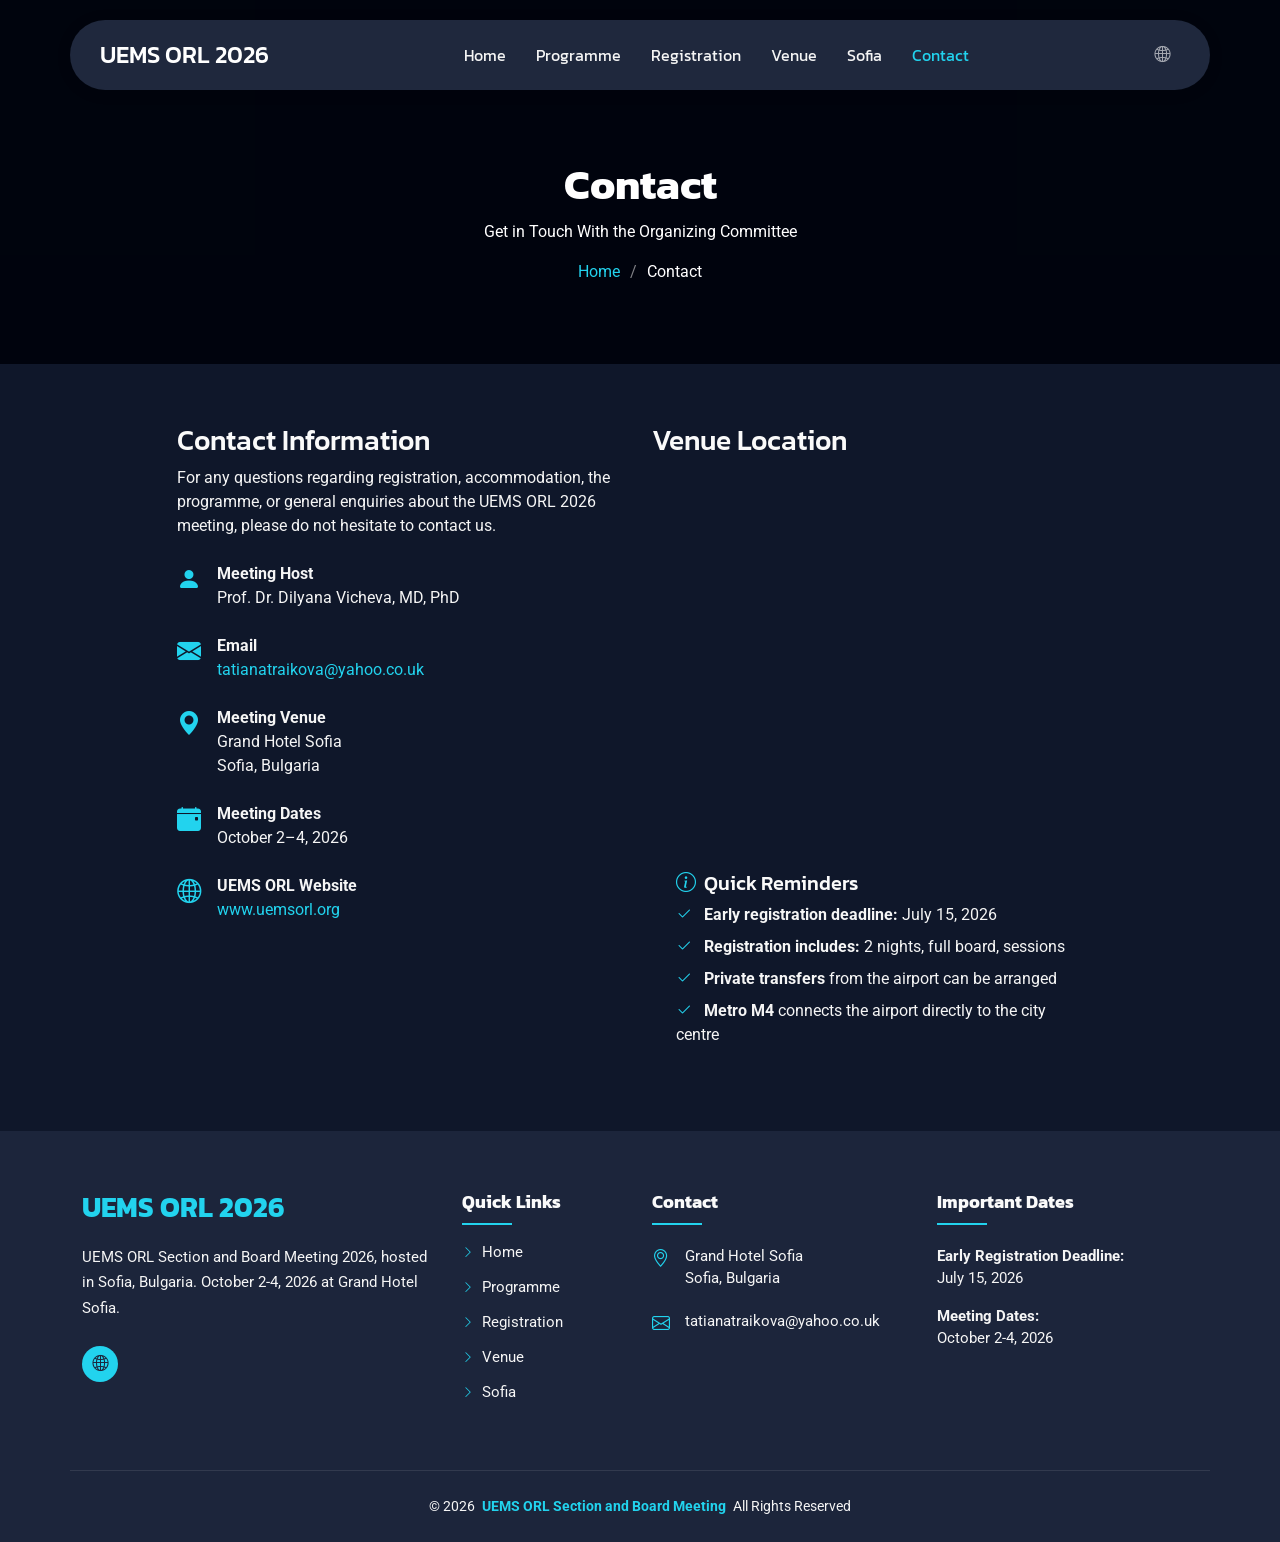
==== contact.html @ 0f090d58 "Initial site implementation" ====
<!DOCTYPE html>
<html lang="en">

<head>
  <meta charset="utf-8">
  <meta content="width=device-width, initial-scale=1.0" name="viewport">
  <title>Contact - UEMS ORL 2026 | Sofia, Bulgaria</title>
  <meta name="description" content="Contact information for the UEMS ORL Section and Board Meeting 2026 in Sofia, Bulgaria.">
  <meta name="keywords" content="UEMS, ORL, contact, Sofia, Bulgaria, 2026">

  <link href="assets/img/favicon.png" rel="icon">
  <link href="assets/img/apple-touch-icon.png" rel="apple-touch-icon">

  <link href="https://fonts.googleapis.com" rel="preconnect">
  <link href="https://fonts.gstatic.com" rel="preconnect" crossorigin>
  <link href="https://fonts.googleapis.com/css2?family=Roboto:ital,wght@0,100;0,300;0,400;0,500;0,700;0,900;1,100;1,300;1,400;1,500;1,700;1,900&family=Kanit:ital,wght@0,100;0,200;0,300;0,400;0,500;0,600;0,700;0,800;0,900;1,100;1,200;1,300;1,400;1,500;1,600;1,700;1,800;1,900&display=swap" rel="stylesheet">

  <link href="assets/vendor/bootstrap/css/bootstrap.min.css" rel="stylesheet">
  <link href="assets/vendor/bootstrap-icons/bootstrap-icons.css" rel="stylesheet">
  <link href="assets/vendor/swiper/swiper-bundle.min.css" rel="stylesheet">
  <link href="assets/vendor/glightbox/css/glightbox.min.css" rel="stylesheet">

  <link href="assets/css/main.css" rel="stylesheet">
</head>

<body class="contact-page">

  <header id="header" class="header d-flex align-items-center fixed-top">
    <div class="header-container container-fluid container-xl position-relative d-flex align-items-center justify-content-between">
      <a href="index.html" class="logo d-flex align-items-center me-auto me-xl-0">
        <h1 class="sitename">UEMS ORL 2026</h1>
      </a>
      <nav id="navmenu" class="navmenu">
        <ul>
          <li><a href="index.html">Home</a></li>
          <li><a href="programme.html">Programme</a></li>
          <li><a href="registration.html">Registration</a></li>
          <li><a href="venue.html">Venue</a></li>
          <li><a href="sofia.html">Sofia</a></li>
          <li><a href="contact.html" class="active">Contact</a></li>
        </ul>
        <i class="mobile-nav-toggle d-xl-none bi bi-list"></i>
      </nav>
      <div class="header-social-links">
        <a href="https://www.uemsorl.org/" target="_blank" class="website"><i class="bi bi-globe2"></i></a>
      </div>
    </div>
  </header>

  <main class="main">

    <!-- Page Title -->
    <div class="page-title dark-background" style="background-image: url(assets/img/events/showcase-8.webp);">
      <div class="container position-relative">
        <h1>Contact</h1>
        <p>Get in Touch With the Organizing Committee</p>
        <nav class="breadcrumbs">
          <ol>
            <li><a href="index.html">Home</a></li>
            <li class="current">Contact</li>
          </ol>
        </nav>
      </div>
    </div>

    <!-- Contact Section -->
    <section class="section">
      <div class="container">

        <div class="row gy-5 justify-content-center">

          <div class="col-lg-5">
            <h3>Contact Information</h3>
            <p>For any questions regarding registration, accommodation, the programme, or general enquiries about the UEMS ORL 2026 meeting, please do not hesitate to contact us.</p>

            <div class="mt-4">
              <div class="d-flex align-items-start mb-4">
                <i class="bi bi-person-fill me-3" style="font-size: 1.5rem; color: var(--accent-color);"></i>
                <div>
                  <strong>Meeting Host</strong><br>
                  Prof. Dr. Dilyana Vicheva, MD, PhD
                </div>
              </div>

              <div class="d-flex align-items-start mb-4">
                <i class="bi bi-envelope-fill me-3" style="font-size: 1.5rem; color: var(--accent-color);"></i>
                <div>
                  <strong>Email</strong><br>
                  <a href="mailto:tatianatraikova@yahoo.co.uk">tatianatraikova@yahoo.co.uk</a>
                </div>
              </div>

              <div class="d-flex align-items-start mb-4">
                <i class="bi bi-geo-alt-fill me-3" style="font-size: 1.5rem; color: var(--accent-color);"></i>
                <div>
                  <strong>Meeting Venue</strong><br>
                  Grand Hotel Sofia<br>
                  Sofia, Bulgaria
                </div>
              </div>

              <div class="d-flex align-items-start mb-4">
                <i class="bi bi-calendar-event-fill me-3" style="font-size: 1.5rem; color: var(--accent-color);"></i>
                <div>
                  <strong>Meeting Dates</strong><br>
                  October 2&ndash;4, 2026
                </div>
              </div>

              <div class="d-flex align-items-start mb-4">
                <i class="bi bi-globe2 me-3" style="font-size: 1.5rem; color: var(--accent-color);"></i>
                <div>
                  <strong>UEMS ORL Website</strong><br>
                  <a href="https://www.uemsorl.org/" target="_blank">www.uemsorl.org</a>
                </div>
              </div>
            </div>
          </div>

          <div class="col-lg-5">
            <h3>Venue Location</h3>
            <div class="venue-map mb-4">
              <iframe src="https://www.google.com/maps/embed?pb=!1m18!1m12!1m3!1d2932.8!2d23.3267!3d42.6954!2m3!1f0!2f0!3f0!3m2!1i1024!2i768!4f13.1!3m3!1m2!1s0x40aa856cb1e4e3b3%3A0x5c0c3fe0b980dbab!2sGrand%20Hotel%20Sofia!5e0!3m2!1sen!2sbg!4v1" width="100%" height="350" style="border:0; border-radius: 12px;" allowfullscreen="" loading="lazy" referrerpolicy="no-referrer-when-downgrade"></iframe>
            </div>

            <div class="p-4 rounded-3 light-background">
              <h5><i class="bi bi-info-circle me-2" style="color: var(--accent-color);"></i>Quick Reminders</h5>
              <ul class="list-unstyled mb-0">
                <li class="mb-2"><i class="bi bi-check2 me-2" style="color: var(--accent-color);"></i> <strong>Early registration deadline:</strong> July 15, 2026</li>
                <li class="mb-2"><i class="bi bi-check2 me-2" style="color: var(--accent-color);"></i> <strong>Registration includes:</strong> 2 nights, full board, sessions</li>
                <li class="mb-2"><i class="bi bi-check2 me-2" style="color: var(--accent-color);"></i> <strong>Private transfers</strong> from the airport can be arranged</li>
                <li><i class="bi bi-check2 me-2" style="color: var(--accent-color);"></i> <strong>Metro M4</strong> connects the airport directly to the city centre</li>
              </ul>
            </div>
          </div>

        </div>

      </div>
    </section>

  </main>

  <footer id="footer" class="footer-13 footer position-relative light-background">
    <div class="footer-top">
      <div class="container">
        <div class="row gy-4">
          <div class="col-lg-4 col-md-6 footer-info">
            <h2>UEMS ORL 2026</h2>
            <p>UEMS ORL Section and Board Meeting 2026, hosted in Sofia, Bulgaria. October 2-4, 2026 at Grand Hotel Sofia.</p>
            <div class="social-links">
              <a href="https://www.uemsorl.org/" target="_blank"><i class="bi bi-globe2"></i></a>
            </div>
          </div>
          <div class="col-lg-2 col-md-6 footer-links">
            <h4>Quick Links</h4>
            <ul>
              <li><i class="bi bi-chevron-right"></i> <a href="index.html">Home</a></li>
              <li><i class="bi bi-chevron-right"></i> <a href="programme.html">Programme</a></li>
              <li><i class="bi bi-chevron-right"></i> <a href="registration.html">Registration</a></li>
              <li><i class="bi bi-chevron-right"></i> <a href="venue.html">Venue</a></li>
              <li><i class="bi bi-chevron-right"></i> <a href="sofia.html">Sofia</a></li>
            </ul>
          </div>
          <div class="col-lg-3 col-md-6 footer-contact">
            <h4>Contact</h4>
            <div class="contact-info">
              <div class="contact-item">
                <i class="bi bi-geo-alt"></i>
                <p>Grand Hotel Sofia<br>Sofia, Bulgaria</p>
              </div>
              <div class="contact-item">
                <i class="bi bi-envelope"></i>
                <p>tatianatraikova@yahoo.co.uk</p>
              </div>
            </div>
          </div>
          <div class="col-lg-3 col-md-6 footer-newsletter">
            <h4>Important Dates</h4>
            <p><strong>Early Registration Deadline:</strong><br>July 15, 2026</p>
            <p><strong>Meeting Dates:</strong><br>October 2-4, 2026</p>
          </div>
        </div>
      </div>
    </div>
    <div class="container copyright text-center">
      <p>&copy; 2026 <strong class="px-1 sitename">UEMS ORL Section and Board Meeting</strong> All Rights Reserved</p>
    </div>
  </footer>

  <a href="#" id="scroll-top" class="scroll-top d-flex align-items-center justify-content-center"><i class="bi bi-arrow-up-short"></i></a>
  <div id="preloader"></div>

  <script src="assets/vendor/bootstrap/js/bootstrap.bundle.min.js"></script>
  <script src="assets/vendor/php-email-form/validate.js"></script>
  <script src="assets/vendor/purecounter/purecounter_vanilla.js"></script>
  <script src="assets/vendor/imagesloaded/imagesloaded.pkgd.min.js"></script>
  <script src="assets/vendor/isotope-layout/isotope.pkgd.min.js"></script>
  <script src="assets/vendor/swiper/swiper-bundle.min.js"></script>
  <script src="assets/vendor/glightbox/js/glightbox.min.js"></script>
  <script src="assets/js/main.js"></script>

</body>

</html>
---- assets/css/main.css ----
/**
* Template Name: Eventia
* Template URL: https://bootstrapmade.com/Eventia-bootstrap-events-template/
* Updated: Jan 10 2026 with Bootstrap v5.3.8
* Author: BootstrapMade.com
* License: https://bootstrapmade.com/license/
*/

@charset "UTF-8";

/*--------------------------------------------------------------
# Font & Color Variables
# Help: https://bootstrapmade.com/color-system/
--------------------------------------------------------------*/
/* Fonts */
:root {
  --default-font: "Roboto",  system-ui, -apple-system, "Segoe UI", Roboto, "Helvetica Neue", Arial, "Noto Sans", "Liberation Sans", sans-serif, "Apple Color Emoji", "Segoe UI Emoji", "Segoe UI Symbol", "Noto Color Emoji";
  --heading-font: "Kanit",  sans-serif;
  --nav-font: "Kanit",  sans-serif;
}

/* Global Colors - The following color variables are used throughout the website. Updating them here will change the color scheme of the entire website */
:root { 
  --background-color: #0f172a; /* Background color for the entire website, including individual sections */
  --default-color: #f5f5f5; /* Default color used for the majority of the text content across the entire website */
  --heading-color: #fafafa; /* Color for headings, subheadings and title throughout the website */
  --accent-color: #22d3ee; /* Accent color that represents your brand on the website. It's used for buttons, links, and other elements that need to stand out */
  --surface-color: #1f283d; /* The surface color is used as a background of boxed elements within sections, such as cards, icon boxes, or other elements that require a visual separation from the global background. */
  --contrast-color: #0f172a; /* Contrast color for text, ensuring readability against backgrounds of accent, heading, or default colors. */
}

/* Nav Menu Colors - The following color variables are used specifically for the navigation menu. They are separate from the global colors to allow for more customization options */
:root {
  --nav-color: #f5f5f5;  /* The default color of the main navmenu links */
  --nav-hover-color: #22d3ee; /* Applied to main navmenu links when they are hovered over or active */
  --nav-mobile-background-color: #1c2c50; /* Used as the background color for mobile navigation menu */
  --nav-dropdown-background-color: #1c2c50; /* Used as the background color for dropdown items that appear when hovering over primary navigation items */
  --nav-dropdown-color: #f5f5f5; /* Used for navigation links of the dropdown items in the navigation menu. */
  --nav-dropdown-hover-color: #22d3ee; /* Similar to --nav-hover-color, this color is applied to dropdown navigation links when they are hovered over. */
}

/* Color Presets - These classes override global colors when applied to any section or element, providing reuse of the sam color scheme. */

.light-background {
  --background-color: #1c253b;
  --surface-color: #28334b;
}

.dark-background {
  --background-color: #00040d;
  --default-color: #ffffff;
  --heading-color: #ffffff;
  --surface-color: #0f172a;
  --contrast-color: #ffffff;
}

/* Smooth scroll */
:root {
  scroll-behavior: smooth;
}

/*--------------------------------------------------------------
# General Styling & Shared Classes
--------------------------------------------------------------*/
body {
  color: var(--default-color);
  background-color: var(--background-color);
  font-family: var(--default-font);
}

a {
  color: var(--accent-color);
  text-decoration: none;
  transition: 0.3s;
}

a:hover {
  color: color-mix(in srgb, var(--accent-color), transparent 25%);
  text-decoration: none;
}

h1,
h2,
h3,
h4,
h5,
h6 {
  color: var(--heading-color);
  font-family: var(--heading-font);
}

/* PHP Email Form Messages
------------------------------*/
.php-email-form .error-message {
  display: none;
  background: #df1529;
  color: #ffffff;
  text-align: left;
  padding: 15px;
  margin-bottom: 24px;
  font-weight: 600;
}

.php-email-form .sent-message {
  display: none;
  color: #ffffff;
  background: #059652;
  text-align: center;
  padding: 15px;
  margin-bottom: 24px;
  font-weight: 600;
}

.php-email-form .loading {
  display: none;
  background: var(--surface-color);
  text-align: center;
  padding: 15px;
  margin-bottom: 24px;
}

.php-email-form .loading:before {
  content: "";
  display: inline-block;
  border-radius: 50%;
  width: 24px;
  height: 24px;
  margin: 0 10px -6px 0;
  border: 3px solid var(--accent-color);
  border-top-color: var(--surface-color);
  animation: php-email-form-loading 1s linear infinite;
}

@keyframes php-email-form-loading {
  0% {
    transform: rotate(0deg);
  }

  100% {
    transform: rotate(360deg);
  }
}

/*--------------------------------------------------------------
# Global Header
--------------------------------------------------------------*/
.header {
  --background-color: rgba(255, 255, 255, 0);
  --default-color: #ffffff;
  --heading-color: #ffffff;
  color: var(--default-color);
  background-color: var(--background-color);
  padding: 20px 0;
  transition: all 0.5s;
  z-index: 997;
}

.header .header-container {
  background: var(--surface-color);
  border-radius: 50px;
  padding: 5px 25px;
  box-shadow: 0px 2px 15px rgba(0, 0, 0, 0.1);
}

.header .logo {
  line-height: 1;
}

.header .logo img {
  max-height: 36px;
  margin-right: 8px;
}

.header .logo h1 {
  font-size: 24px;
  margin: 0;
  padding-left: 5px;
  font-weight: 500;
  color: var(--heading-color);
}

.header .header-social-links {
  padding-right: 15px;
}

.header .header-social-links a {
  color: color-mix(in srgb, var(--default-color), transparent 40%);
  padding-left: 6px;
  display: inline-block;
  transition: 0.3s;
  font-size: 16px;
}

.header .header-social-links a:hover {
  color: var(--accent-color);
}

.header .header-social-links a i {
  line-height: 0px;
}

@media (max-width: 1200px) {
  .header {
    padding-top: 10px;
  }

  .header .header-container {
    margin-left: 10px;
    margin-right: 10px;
    padding: 10px 5px 10px 15px;
  }

  .header .logo {
    order: 1;
  }

  .header .header-social-links {
    order: 2;
  }

  .header .navmenu {
    order: 3;
  }
}

/* Global Header on Scroll
------------------------------*/
.scrolled .header {
  --background-color: rgba(34, 18, 2, 0.9);
}

/*--------------------------------------------------------------
# Navigation Menu
--------------------------------------------------------------*/
/* Navmenu - Desktop */
@media (min-width: 1200px) {
  .navmenu {
    padding: 0;
  }

  .navmenu ul {
    margin: 0;
    padding: 0;
    display: flex;
    list-style: none;
    align-items: center;
  }

  .navmenu li {
    position: relative;
  }

  .navmenu a,
  .navmenu a:focus {
    color: var(--nav-color);
    padding: 18px 15px;
    font-size: 16px;
    font-family: var(--nav-font);
    font-weight: 400;
    display: flex;
    align-items: center;
    justify-content: space-between;
    white-space: nowrap;
    transition: 0.3s;
  }

  .navmenu a i,
  .navmenu a:focus i {
    font-size: 12px;
    line-height: 0;
    margin-left: 5px;
    transition: 0.3s;
  }

  .navmenu li:last-child a {
    padding-right: 0;
  }

  .navmenu li:hover>a,
  .navmenu .active,
  .navmenu .active:focus {
    color: var(--nav-hover-color);
  }

  .navmenu .dropdown ul {
    margin: 0;
    padding: 10px 0;
    background: var(--nav-dropdown-background-color);
    display: block;
    position: absolute;
    visibility: hidden;
    left: 14px;
    top: 130%;
    opacity: 0;
    transition: 0.3s;
    border-radius: 4px;
    z-index: 99;
    box-shadow: 0px 0px 30px rgba(0, 0, 0, 0.1);
  }

  .navmenu .dropdown ul li {
    min-width: 200px;
  }

  .navmenu .dropdown ul a {
    padding: 10px 20px;
    font-size: 15px;
    text-transform: none;
    color: var(--nav-dropdown-color);
  }

  .navmenu .dropdown ul a i {
    font-size: 12px;
  }

  .navmenu .dropdown ul a:hover,
  .navmenu .dropdown ul .active,
  .navmenu .dropdown ul .active:hover,
  .navmenu .dropdown ul li:hover>a {
    color: var(--nav-dropdown-hover-color);
  }

  .navmenu .dropdown:hover>ul {
    opacity: 1;
    top: 100%;
    visibility: visible;
  }

  .navmenu .dropdown .dropdown ul {
    top: 0;
    left: -90%;
    visibility: hidden;
  }

  .navmenu .dropdown .dropdown:hover>ul {
    opacity: 1;
    top: 0;
    left: -100%;
    visibility: visible;
  }
}

/* Navmenu - Mobile */
@media (max-width: 1199px) {
  .mobile-nav-toggle {
    color: var(--nav-color);
    font-size: 28px;
    line-height: 0;
    margin-right: 10px;
    cursor: pointer;
    transition: color 0.3s;
  }

  .navmenu {
    padding: 0;
    z-index: 9997;
  }

  .navmenu ul {
    display: none;
    list-style: none;
    position: absolute;
    inset: 60px 20px 20px 20px;
    padding: 10px 0;
    margin: 0;
    border-radius: 6px;
    background-color: var(--nav-mobile-background-color);
    overflow-y: auto;
    transition: 0.3s;
    z-index: 9998;
    box-shadow: 0px 0px 30px rgba(0, 0, 0, 0.1);
  }

  .navmenu a,
  .navmenu a:focus {
    color: var(--nav-dropdown-color);
    padding: 10px 20px;
    font-family: var(--nav-font);
    font-size: 17px;
    font-weight: 500;
    display: flex;
    align-items: center;
    justify-content: space-between;
    white-space: nowrap;
    transition: 0.3s;
  }

  .navmenu a i,
  .navmenu a:focus i {
    font-size: 12px;
    line-height: 0;
    margin-left: 5px;
    width: 30px;
    height: 30px;
    display: flex;
    align-items: center;
    justify-content: center;
    border-radius: 50%;
    transition: 0.3s;
    background-color: color-mix(in srgb, var(--accent-color), transparent 90%);
  }

  .navmenu a i:hover,
  .navmenu a:focus i:hover {
    background-color: var(--accent-color);
    color: var(--contrast-color);
  }

  .navmenu a:hover,
  .navmenu .active,
  .navmenu .active:focus {
    color: var(--nav-dropdown-hover-color);
  }

  .navmenu .active i,
  .navmenu .active:focus i {
    background-color: var(--accent-color);
    color: var(--contrast-color);
    transform: rotate(180deg);
  }

  .navmenu .dropdown ul {
    position: static;
    display: none;
    z-index: 99;
    padding: 10px 0;
    margin: 10px 20px;
    background-color: var(--nav-dropdown-background-color);
    border: 1px solid color-mix(in srgb, var(--default-color), transparent 90%);
    box-shadow: none;
    transition: all 0.5s ease-in-out;
  }

  .navmenu .dropdown ul ul {
    background-color: rgba(33, 37, 41, 0.1);
  }

  .navmenu .dropdown>.dropdown-active {
    display: block;
    background-color: rgba(33, 37, 41, 0.03);
  }

  .mobile-nav-active {
    overflow: hidden;
  }

  .mobile-nav-active .mobile-nav-toggle {
    color: #fff;
    position: absolute;
    font-size: 32px;
    top: 15px;
    right: 15px;
    margin-right: 0;
    z-index: 9999;
  }

  .mobile-nav-active .navmenu {
    position: fixed;
    overflow: hidden;
    inset: 0;
    background: rgba(33, 37, 41, 0.8);
    transition: 0.3s;
  }

  .mobile-nav-active .navmenu>ul {
    display: block;
  }
}

/*--------------------------------------------------------------
# Global Footer
--------------------------------------------------------------*/
.footer {
  color: var(--default-color);
  background-color: var(--background-color);
  position: relative;
  padding: 60px 0 0 0;
  font-size: 15px;
}

.footer .footer-top {
  padding-bottom: 40px;
}

.footer h2 {
  font-size: 28px;
  margin-bottom: 20px;
  color: var(--accent-color);
  font-weight: 700;
}

.footer h4 {
  font-size: 18px;
  font-weight: 700;
  position: relative;
  margin-bottom: 20px;
  padding-bottom: 12px;
}

.footer h4::after {
  content: "";
  position: absolute;
  bottom: 0;
  left: 0;
  width: 50px;
  height: 2px;
  background-color: var(--accent-color);
}

.footer .footer-info p {
  margin-bottom: 25px;
  line-height: 1.7;
}

.footer .social-links {
  display: flex;
  margin-top: 25px;
}

.footer .social-links a {
  display: flex;
  align-items: center;
  justify-content: center;
  width: 36px;
  height: 36px;
  border-radius: 50%;
  font-size: 16px;
  color: var(--background-color);
  background-color: var(--accent-color);
  margin-right: 10px;
  transition: all 0.3s ease;
}

.footer .social-links a:hover {
  background-color: color-mix(in srgb, var(--accent-color), transparent 20%);
  transform: translateY(-3px);
}

.footer .footer-links ul {
  list-style: none;
  padding: 0;
  margin: 0;
}

.footer .footer-links li {
  padding: 10px 0;
  display: flex;
  align-items: center;
}

.footer .footer-links li:first-child {
  padding-top: 0;
}

.footer .footer-links li i {
  font-size: 12px;
  color: var(--accent-color);
  margin-right: 8px;
  line-height: 0;
}

.footer .footer-links li a {
  color: var(--default-color);
  transition: 0.3s;
  display: inline-block;
  line-height: 1;
}

.footer .footer-links li a:hover {
  color: var(--accent-color);
  transform: translateX(5px);
}

.footer .footer-contact .contact-info {
  margin-top: 15px;
}

.footer .footer-contact .contact-item {
  display: flex;
  align-items: flex-start;
  margin-bottom: 20px;
}

.footer .footer-contact .contact-item i {
  flex-shrink: 0;
  font-size: 18px;
  color: var(--accent-color);
  margin-top: 4px;
  margin-right: 15px;
  line-height: 1;
}

.footer .footer-contact .contact-item p {
  margin: 0;
  line-height: 1.5;
}

.footer .footer-newsletter p {
  margin-bottom: 15px;
}

.footer .footer-newsletter form {
  position: relative;
  margin-bottom: 30px;
}

.footer .footer-newsletter form input[type=email] {
  border: 1px solid color-mix(in srgb, var(--default-color), transparent 80%);
  padding: 10px 15px;
  width: 100%;
  height: 44px;
  border-radius: 4px;
  background-color: var(--surface-color);
  color: var(--default-color);
  font-size: 14px;
}

.footer .footer-newsletter form input[type=email]:focus {
  border-color: var(--accent-color);
  box-shadow: 0 0 0 2px color-mix(in srgb, var(--accent-color), transparent 75%);
  outline: none;
}

.footer .footer-newsletter form input[type=email]::placeholder {
  color: color-mix(in srgb, var(--default-color), transparent 70%);
}

.footer .footer-newsletter form button {
  position: absolute;
  top: 0;
  right: 0;
  background-color: var(--accent-color);
  color: var(--contrast-color);
  border: 0;
  padding: 10px 15px;
  height: 44px;
  border-radius: 0 4px 4px 0;
  transition: 0.3s;
}

.footer .footer-newsletter form button:hover {
  background-color: color-mix(in srgb, var(--accent-color), transparent 20%);
}

.footer .footer-newsletter .opening-hours {
  border-top: 1px solid color-mix(in srgb, var(--default-color), transparent 90%);
  padding-top: 20px;
}

.footer .footer-newsletter .opening-hours h5 {
  font-size: 16px;
  margin-bottom: 10px;
  font-weight: 600;
  display: flex;
  align-items: center;
}

.footer .footer-newsletter .opening-hours h5 i {
  color: var(--accent-color);
  margin-right: 10px;
  font-size: 18px;
}

.footer .footer-newsletter .opening-hours p {
  margin-bottom: 0;
  line-height: 1.7;
}

.footer .copyright {
  padding: 25px 0;
  margin-top: 20px;
  border-top: 1px solid color-mix(in srgb, var(--default-color), transparent 90%);
}

.footer .copyright p {
  margin-bottom: 0;
  font-size: 14px;
}

.footer .copyright .sitename {
  color: var(--accent-color);
}

.footer .credits {
  padding-top: 5px;
  font-size: 13px;
}

.footer .credits a {
  color: var(--accent-color);
}

.footer .credits a:hover {
  color: color-mix(in srgb, var(--accent-color), transparent 25%);
}

@media (max-width: 992px) {

  .footer .footer-info,
  .footer .footer-links,
  .footer .footer-contact,
  .footer .footer-newsletter {
    margin-bottom: 30px;
  }
}

@media (max-width: 768px) {
  .footer h4::after {
    left: 50%;
    transform: translateX(-50%);
  }

  .footer .footer-links li {
    justify-content: center;
  }

  .footer .footer-contact .contact-item {
    justify-content: center;
    text-align: center;
  }

  .footer .footer-contact .contact-item i {
    margin-right: 10px;
  }

  .footer .footer-contact .contact-item p {
    text-align: center;
  }

  .footer .opening-hours h5 {
    justify-content: center;
  }

  .footer .opening-hours p {
    text-align: center;
  }

  .footer .footer-info p {
    text-align: center;
  }

  .footer .social-links {
    justify-content: center;
  }
}

/*--------------------------------------------------------------
# Preloader
--------------------------------------------------------------*/
#preloader {
  position: fixed;
  inset: 0;
  z-index: 999999;
  overflow: hidden;
  background: var(--background-color);
  transition: all 0.6s ease-out;
}

#preloader:before {
  content: "";
  position: fixed;
  top: calc(50% - 30px);
  left: calc(50% - 30px);
  border: 6px solid #ffffff;
  border-color: var(--accent-color) transparent var(--accent-color) transparent;
  border-radius: 50%;
  width: 60px;
  height: 60px;
  animation: animate-preloader 1.5s linear infinite;
}

@keyframes animate-preloader {
  0% {
    transform: rotate(0deg);
  }

  100% {
    transform: rotate(360deg);
  }
}

/*--------------------------------------------------------------
# Scroll Top Button
--------------------------------------------------------------*/
.scroll-top {
  position: fixed;
  visibility: hidden;
  opacity: 0;
  right: 15px;
  bottom: 15px;
  z-index: 99999;
  background-color: var(--accent-color);
  width: 40px;
  height: 40px;
  border-radius: 4px;
  transition: all 0.4s;
}

.scroll-top i {
  font-size: 24px;
  color: var(--contrast-color);
  line-height: 0;
}

.scroll-top:hover {
  background-color: color-mix(in srgb, var(--accent-color), transparent 20%);
  color: var(--contrast-color);
}

.scroll-top.active {
  visibility: visible;
  opacity: 1;
}

/*--------------------------------------------------------------
# Global Page Titles & Breadcrumbs
--------------------------------------------------------------*/
.page-title {
  color: var(--default-color);
  background-color: var(--background-color);
  background-size: cover;
  background-position: center;
  background-repeat: no-repeat;
  padding: 160px 0 80px 0;
  text-align: center;
  position: relative;
}

.page-title:before {
  content: "";
  background-color: color-mix(in srgb, var(--background-color), transparent 30%);
  position: absolute;
  inset: 0;
}

.page-title h1 {
  font-size: 42px;
  font-weight: 700;
  margin-bottom: 10px;
}

.page-title .breadcrumbs ol {
  display: flex;
  flex-wrap: wrap;
  list-style: none;
  justify-content: center;
  padding: 0;
  margin: 0;
  font-size: 16px;
  font-weight: 400;
}

.page-title .breadcrumbs ol li+li {
  padding-left: 10px;
}

.page-title .breadcrumbs ol li+li::before {
  content: "/";
  display: inline-block;
  padding-right: 10px;
  color: color-mix(in srgb, var(--default-color), transparent 50%);
}

/*--------------------------------------------------------------
# Global Sections
--------------------------------------------------------------*/
section,
.section {
  color: var(--default-color);
  background-color: var(--background-color);
  padding: 60px 0;
  scroll-margin-top: 90px;
  overflow: clip;
}

@media (max-width: 1199px) {

  section,
  .section {
    scroll-margin-top: 66px;
  }
}

/*--------------------------------------------------------------
# Global Section Titles
--------------------------------------------------------------*/
.section-title {
  text-align: center;
  padding-bottom: 60px;
  position: relative;
}

.section-title h2 {
  font-size: 3.5rem;
  font-weight: 300;
  line-height: 1.2;
  color: var(--heading-color);
  margin-bottom: 1.5rem;
  letter-spacing: -1px;
}

@media (max-width: 768px) {
  .section-title h2 {
    font-size: 2.5rem;
  }
}

.section-title .subtitle {
  display: inline-block;
  font-size: 0.875rem;
  font-weight: 400;
  color: var(--accent-color);
  text-transform: uppercase;
  letter-spacing: 2px;
  margin-bottom: 1.5rem;
  position: relative;
}

.section-title .subtitle::after {
  content: "";
  position: absolute;
  bottom: -8px;
  left: 50%;
  transform: translateX(-50%);
  width: 40px;
  height: 1px;
  background: var(--accent-color);
}

.section-title p {
  font-size: 1.125rem;
  line-height: 1.8;
  color: color-mix(in srgb, var(--default-color), transparent 25%);
  max-width: 900px;
  margin: 0 auto;
  text-wrap: balance;
}

/*--------------------------------------------------------------
# Hero Section
--------------------------------------------------------------*/
.hero {
  position: relative;
  min-height: 100vh;
  display: flex;
  align-items: center;
  overflow: hidden;
  padding: 0;
}

.hero .video-background {
  position: absolute;
  top: 0;
  left: 0;
  width: 100%;
  height: 100%;
  z-index: 0;
}

.hero .video-background video {
  width: 100%;
  height: 100%;
  object-fit: cover;
}

.hero .video-background .overlay {
  position: absolute;
  top: 0;
  left: 0;
  width: 100%;
  height: 100%;
  background: linear-gradient(90deg, color-mix(in srgb, var(--background-color), transparent 10%) 0%, color-mix(in srgb, var(--background-color), transparent 40%) 50%, color-mix(in srgb, var(--background-color), transparent 25%) 100%);
}

.hero .content-wrapper {
  position: relative;
  z-index: 2;
  width: 100%;
  display: flex;
  align-items: center;
  min-height: 100vh;
  padding-top: 80px;
  padding-bottom: 40px;
}

@media (max-width: 992px) {
  .hero .content-wrapper {
    padding-top: 100px;
    padding-bottom: 40px;
  }
}

@media (max-width: 768px) {
  .hero .content-wrapper {
    padding-top: 80px;
    padding-bottom: 32px;
  }
}

.hero .main-content {
  padding-right: 40px;
}

@media (max-width: 992px) {
  .hero .main-content {
    padding-right: 0;
    margin-bottom: 48px;
    text-align: center;
  }
}

.hero .event-badge {
  display: inline-block;
  background: color-mix(in srgb, var(--accent-color), transparent 85%);
  color: var(--accent-color);
  padding: 8px 20px;
  border-radius: 50px;
  font-size: 0.85rem;
  font-weight: 600;
  text-transform: uppercase;
  letter-spacing: 1.5px;
  margin-bottom: 24px;
  border: 1px solid color-mix(in srgb, var(--accent-color), transparent 70%);
}

.hero .main-title {
  font-size: 3.2rem;
  font-weight: 700;
  line-height: 1.15;
  margin-bottom: 24px;
  letter-spacing: -0.5px;
}

@media (max-width: 1200px) {
  .hero .main-title {
    font-size: 2.8rem;
  }
}

@media (max-width: 768px) {
  .hero .main-title {
    font-size: 2.2rem;
  }
}

.hero .main-description {
  font-size: 1.15rem;
  line-height: 1.7;
  margin-bottom: 32px;
  color: color-mix(in srgb, var(--default-color), transparent 15%);
  max-width: 540px;
}

@media (max-width: 992px) {
  .hero .main-description {
    max-width: 100%;
    margin-left: auto;
    margin-right: auto;
  }
}

@media (max-width: 768px) {
  .hero .main-description {
    font-size: 1.05rem;
  }
}

.hero .info-badges {
  display: flex;
  gap: 24px;
  margin-bottom: 40px;
}

@media (max-width: 992px) {
  .hero .info-badges {
    justify-content: center;
  }
}

@media (max-width: 576px) {
  .hero .info-badges {
    flex-direction: column;
    gap: 16px;
    align-items: center;
  }
}

.hero .info-badge {
  display: flex;
  align-items: center;
  gap: 16px;
  background: color-mix(in srgb, var(--surface-color), transparent 30%);
  padding: 16px 24px;
  border-radius: 12px;
  border: 1px solid color-mix(in srgb, var(--default-color), transparent 90%);
  backdrop-filter: blur(8px);
}

.hero .info-badge .info-text {
  display: flex;
  flex-direction: column;
  text-align: left;
}

.hero .info-badge .info-text .label {
  font-size: 0.75rem;
  text-transform: uppercase;
  letter-spacing: 1px;
  color: color-mix(in srgb, var(--default-color), transparent 40%);
  margin-bottom: 4px;
}

.hero .info-badge .info-text .value {
  font-size: 0.95rem;
  font-weight: 600;
}

.hero .action-area {
  display: flex;
  gap: 16px;
  align-items: center;
}

@media (max-width: 992px) {
  .hero .action-area {
    justify-content: center;
  }
}

@media (max-width: 576px) {
  .hero .action-area {
    flex-direction: column;
    gap: 12px;
  }
}

.hero .btn-register {
  display: inline-flex;
  align-items: center;
  gap: 10px;
  background: var(--accent-color);
  color: var(--contrast-color);
  padding: 16px 32px;
  border-radius: 8px;
  font-weight: 600;
  font-size: 1rem;
  transition: all 0.3s ease;
  text-decoration: none;
}

.hero .btn-register:hover {
  background: color-mix(in srgb, var(--accent-color), black 15%);
  color: var(--contrast-color);
  transform: translateY(-3px);
}

.hero .btn-agenda {
  display: inline-flex;
  align-items: center;
  padding: 16px 28px;
  border: 2px solid color-mix(in srgb, var(--default-color), transparent 60%);
  border-radius: 8px;
  font-weight: 600;
  font-size: 1rem;
  color: var(--default-color);
  transition: all 0.3s ease;
  text-decoration: none;
}

.hero .btn-agenda:hover {
  border-color: var(--accent-color);
  color: var(--accent-color);
  transform: translateY(-3px);
}

.hero .countdown-card {
  background: color-mix(in srgb, var(--surface-color), transparent 15%);
  border: 1px solid color-mix(in srgb, var(--default-color), transparent 85%);
  border-radius: 20px;
  padding: 40px 32px;
  backdrop-filter: blur(20px);
  box-shadow: 0 20px 50px color-mix(in srgb, var(--default-color), transparent 90%);
}

@media (max-width: 768px) {
  .hero .countdown-card {
    padding: 32px 24px;
  }
}

.hero .card-title {
  font-size: 1rem;
  text-transform: uppercase;
  letter-spacing: 2px;
  margin-bottom: 32px;
  text-align: center;
  color: color-mix(in srgb, var(--default-color), transparent 20%);
  font-weight: 600;
}

.hero .countdown {
  display: grid;
  grid-template-columns: repeat(4, 1fr);
  gap: 12px;
  margin-bottom: 32px;
}

.hero .countdown .time-block {
  text-align: center;
  background: color-mix(in srgb, var(--accent-color), transparent 92%);
  border-radius: 12px;
  padding: 20px 8px;
  transition: all 0.3s ease;
}

.hero .countdown .time-block:hover {
  background: color-mix(in srgb, var(--accent-color), transparent 85%);
  transform: scale(1.05);
}

.hero .countdown .time-block h3 {
  font-size: 2.2rem;
  font-weight: 700;
  margin-bottom: 4px;
  color: var(--accent-color);
  line-height: 1;
}

@media (max-width: 768px) {
  .hero .countdown .time-block h3 {
    font-size: 1.8rem;
  }
}

.hero .countdown .time-block span {
  font-size: 0.7rem;
  text-transform: uppercase;
  letter-spacing: 1px;
  color: color-mix(in srgb, var(--default-color), transparent 30%);
  font-weight: 500;
}

.hero .ticket-info {
  background: color-mix(in srgb, var(--default-color), transparent 95%);
  border-radius: 12px;
  padding: 20px;
  margin-bottom: 24px;
}

.hero .ticket-row {
  display: flex;
  justify-content: space-between;
  align-items: center;
  padding: 8px 0;
}

.hero .ticket-row:not(:last-child) {
  border-bottom: 1px solid color-mix(in srgb, var(--default-color), transparent 90%);
}

.hero .ticket-row .ticket-label {
  font-size: 0.9rem;
  color: color-mix(in srgb, var(--default-color), transparent 30%);
}

.hero .ticket-row .ticket-value {
  font-size: 0.9rem;
  font-weight: 600;
}

.hero .ticket-row .ticket-value.highlight {
  color: var(--accent-color);
}

.hero .featured-speakers {
  text-align: center;
}

.hero .featured-speakers .speakers-label {
  display: block;
  font-size: 0.8rem;
  text-transform: uppercase;
  letter-spacing: 1px;
  color: color-mix(in srgb, var(--default-color), transparent 40%);
  margin-bottom: 16px;
}

.hero .speaker-avatars {
  display: flex;
  justify-content: center;
  align-items: center;
}

.hero .speaker-avatars .speaker-avatar {
  width: 48px;
  height: 48px;
  border-radius: 50%;
  object-fit: cover;
  border: 3px solid var(--surface-color);
  margin-left: -12px;
  transition: all 0.3s ease;
}

.hero .speaker-avatars .speaker-avatar:first-child {
  margin-left: 0;
}

.hero .speaker-avatars .speaker-avatar:hover {
  transform: scale(1.15);
  z-index: 5;
}

.hero .speaker-avatars .more-speakers {
  display: flex;
  align-items: center;
  justify-content: center;
  width: 48px;
  height: 48px;
  border-radius: 50%;
  background: var(--accent-color);
  color: var(--contrast-color);
  font-size: 0.85rem;
  font-weight: 600;
  margin-left: -12px;
  border: 3px solid var(--surface-color);
}

/*--------------------------------------------------------------
# Intro Section
--------------------------------------------------------------*/
.intro {
  position: relative;
  background: var(--background-color);
}

.intro .about-wrapper {
  display: grid;
  grid-template-columns: 1fr 1fr;
  gap: 64px;
  align-items: center;
  margin-bottom: 64px;
}

@media (max-width: 992px) {
  .intro .about-wrapper {
    grid-template-columns: 1fr;
    gap: 48px;
  }
}

.intro .image-showcase {
  position: relative;
}

.intro .main-image {
  position: relative;
  border-radius: 24px;
  overflow: hidden;
  box-shadow: 0 24px 64px color-mix(in srgb, var(--default-color), transparent 85%);
}

.intro .main-image img {
  width: 100%;
  height: 480px;
  object-fit: cover;
  display: block;
}

@media (max-width: 768px) {
  .intro .main-image img {
    height: 360px;
  }
}

.intro .main-image::after {
  content: "";
  position: absolute;
  inset: 0;
  background: linear-gradient(180deg, transparent 50%, color-mix(in srgb, var(--accent-color), transparent 70%) 100%);
}

.intro .experience-badge {
  position: absolute;
  bottom: 24px;
  left: 24px;
  background: var(--accent-color);
  color: var(--contrast-color);
  padding: 16px 24px;
  border-radius: 16px;
  text-align: center;
  z-index: 2;
}

.intro .experience-badge .years {
  display: block;
  font-size: 2.25rem;
  font-weight: 800;
  line-height: 1;
  margin-bottom: 4px;
}

.intro .experience-badge .label {
  font-size: 0.75rem;
  font-weight: 600;
  text-transform: uppercase;
  letter-spacing: 0.5px;
  opacity: 0.9;
}

.intro .floating-card {
  position: absolute;
  bottom: -32px;
  right: -24px;
  display: flex;
  align-items: center;
  gap: 16px;
  background: var(--surface-color);
  padding: 20px 24px;
  border-radius: 16px;
  box-shadow: 0 16px 48px color-mix(in srgb, var(--default-color), transparent 85%);
  border: 1px solid color-mix(in srgb, var(--default-color), transparent 92%);
  z-index: 3;
}

@media (max-width: 768px) {
  .intro .floating-card {
    right: 16px;
    bottom: -24px;
    padding: 16px 20px;
  }
}

.intro .floating-card .card-icon {
  width: 56px;
  height: 56px;
  display: flex;
  align-items: center;
  justify-content: center;
  background: color-mix(in srgb, var(--accent-color), transparent 88%);
  border-radius: 12px;
}

.intro .floating-card .card-icon i {
  font-size: 1.5rem;
  color: var(--accent-color);
}

.intro .floating-card .card-content strong {
  display: block;
  font-size: 1rem;
  font-weight: 700;
  color: var(--heading-color);
  margin-bottom: 2px;
}

.intro .floating-card .card-content span {
  font-size: 0.8125rem;
  color: color-mix(in srgb, var(--default-color), transparent 40%);
}

.intro .content-block {
  padding-left: 16px;
}

@media (max-width: 992px) {
  .intro .content-block {
    padding-left: 0;
    padding-top: 32px;
  }
}

.intro .section-tag {
  display: inline-block;
  font-size: 0.875rem;
  font-weight: 700;
  color: var(--accent-color);
  text-transform: uppercase;
  letter-spacing: 1px;
  margin-bottom: 16px;
  position: relative;
  padding-left: 48px;
}

.intro .section-tag::before {
  content: "";
  position: absolute;
  left: 0;
  top: 50%;
  transform: translateY(-50%);
  width: 40px;
  height: 2px;
  background: var(--accent-color);
}

.intro h2 {
  font-size: 2.25rem;
  font-weight: 800;
  line-height: 1.25;
  color: var(--heading-color);
  margin-bottom: 24px;
}

@media (max-width: 768px) {
  .intro h2 {
    font-size: 1.875rem;
  }
}

.intro .intro-text {
  font-size: 1.0625rem;
  line-height: 1.8;
  color: color-mix(in srgb, var(--default-color), transparent 20%);
  margin-bottom: 32px;
}

.intro .feature-list {
  display: flex;
  flex-direction: column;
  gap: 24px;
  margin-bottom: 40px;
}

.intro .feature-item {
  display: flex;
  gap: 20px;
}

.intro .feature-item .feature-icon {
  flex-shrink: 0;
  width: 52px;
  height: 52px;
  display: flex;
  align-items: center;
  justify-content: center;
  background: linear-gradient(135deg, var(--accent-color) 0%, color-mix(in srgb, var(--accent-color), #000000 20%) 100%);
  border-radius: 12px;
}

.intro .feature-item .feature-icon i {
  font-size: 1.375rem;
  color: var(--contrast-color);
}

.intro .feature-item .feature-content h4 {
  font-size: 1.0625rem;
  font-weight: 700;
  color: var(--heading-color);
  margin: 0 0 6px 0;
}

.intro .feature-item .feature-content p {
  font-size: 0.9375rem;
  line-height: 1.6;
  color: color-mix(in srgb, var(--default-color), transparent 30%);
  margin: 0;
}

.intro .action-area {
  display: flex;
  align-items: center;
  gap: 32px;
  flex-wrap: wrap;
}

@media (max-width: 576px) {
  .intro .action-area {
    gap: 24px;
  }
}

.intro .btn-primary-action {
  display: inline-flex;
  align-items: center;
  padding: 16px 32px;
  background: var(--accent-color);
  color: var(--contrast-color);
  font-weight: 600;
  font-size: 0.9375rem;
  border-radius: 50px;
  text-decoration: none;
  transition: all 0.3s ease;
  box-shadow: 0 8px 24px color-mix(in srgb, var(--accent-color), transparent 60%);
}

.intro .btn-primary-action:hover {
  background: color-mix(in srgb, var(--accent-color), #000000 15%);
  transform: translateY(-3px);
  box-shadow: 0 12px 32px color-mix(in srgb, var(--accent-color), transparent 50%);
}

.intro .contact-info {
  display: flex;
  align-items: center;
  gap: 12px;
}

.intro .contact-info i {
  width: 48px;
  height: 48px;
  display: flex;
  align-items: center;
  justify-content: center;
  background: color-mix(in srgb, var(--accent-color), transparent 90%);
  color: var(--accent-color);
  border-radius: 50%;
  font-size: 1.125rem;
}

.intro .contact-info .info-text span {
  display: block;
  font-size: 0.8125rem;
  color: color-mix(in srgb, var(--default-color), transparent 40%);
  margin-bottom: 2px;
}

.intro .contact-info .info-text strong {
  font-size: 1rem;
  font-weight: 700;
  color: var(--heading-color);
}

.intro .stats-banner {
  display: grid;
  grid-template-columns: repeat(4, 1fr);
  gap: 0;
  background: var(--accent-color);
  border-radius: 20px;
  overflow: hidden;
  box-shadow: 0 16px 48px color-mix(in srgb, var(--accent-color), transparent 65%);
}

@media (max-width: 992px) {
  .intro .stats-banner {
    grid-template-columns: repeat(2, 1fr);
  }
}

@media (max-width: 576px) {
  .intro .stats-banner {
    grid-template-columns: 1fr;
  }
}

.intro .stat-item {
  display: flex;
  align-items: center;
  gap: 16px;
  padding: 32px;
  position: relative;
  transition: background 0.3s ease;
}

.intro .stat-item:not(:last-child)::after {
  content: "";
  position: absolute;
  right: 0;
  top: 50%;
  transform: translateY(-50%);
  height: 50%;
  width: 1px;
  background: color-mix(in srgb, var(--contrast-color), transparent 70%);
}

@media (max-width: 992px) {
  .intro .stat-item:not(:last-child)::after {
    display: none;
  }
}

.intro .stat-item:hover {
  background: color-mix(in srgb, var(--accent-color), #000000 10%);
}

@media (max-width: 768px) {
  .intro .stat-item {
    padding: 24px;
  }
}

.intro .stat-item>i {
  width: 56px;
  height: 56px;
  display: flex;
  align-items: center;
  justify-content: center;
  background: color-mix(in srgb, var(--contrast-color), transparent 85%);
  border-radius: 12px;
  font-size: 1.5rem;
  color: var(--contrast-color);
}

.intro .stat-item .stat-content .stat-number,
.intro .stat-item .stat-content .stat-suffix {
  font-size: 2rem;
  font-weight: 800;
  color: var(--contrast-color);
  line-height: 1;
}

.intro .stat-item .stat-content .stat-text {
  display: block;
  font-size: 0.875rem;
  color: color-mix(in srgb, var(--contrast-color), transparent 25%);
  margin-top: 4px;
}

/*--------------------------------------------------------------
# Featured Speakers Section
--------------------------------------------------------------*/
.featured-speakers .speaker-item {
  background: var(--surface-color);
  border-radius: 12px;
  overflow: hidden;
  box-shadow: 0 2px 16px rgba(0, 0, 0, 0.06);
  border: 1px solid color-mix(in srgb, var(--default-color) 6%, transparent);
  transition: all 0.3s ease;
  height: 100%;
}

.featured-speakers .speaker-item:hover {
  box-shadow: 0 8px 28px rgba(0, 0, 0, 0.1);
  transform: translateY(-4px);
  border-color: color-mix(in srgb, var(--accent-color) 25%, transparent);
}

.featured-speakers .speaker-item:hover .speaker-photo img {
  transform: scale(1.08);
}

.featured-speakers .speaker-item:hover .speaker-photo .speaker-overlay {
  opacity: 1;
  visibility: visible;
}

.featured-speakers .speaker-item:hover .profile-btn {
  color: var(--accent-color);
  padding-left: 8px;
}

.featured-speakers .speaker-item:hover .profile-btn i {
  transform: translateX(3px);
}

.featured-speakers .speaker-photo {
  position: relative;
  height: 100%;
  min-height: 280px;
  overflow: hidden;
  background: color-mix(in srgb, var(--default-color) 5%, transparent);
}

.featured-speakers .speaker-photo img {
  width: 100%;
  height: 100%;
  object-fit: cover;
  transition: transform 0.5s ease;
}

.featured-speakers .speaker-photo .speaker-overlay {
  position: absolute;
  inset: 0;
  background: linear-gradient(to top, rgba(0, 0, 0, 0.7) 0%, transparent 60%);
  display: flex;
  align-items: flex-end;
  justify-content: center;
  padding-bottom: 24px;
  opacity: 0;
  visibility: hidden;
  transition: all 0.3s ease;
}

.featured-speakers .speaker-photo .social-links {
  display: flex;
  gap: 12px;
}

.featured-speakers .speaker-photo .social-links a {
  width: 40px;
  height: 40px;
  background: var(--surface-color);
  color: var(--default-color);
  border-radius: 50%;
  display: flex;
  align-items: center;
  justify-content: center;
  font-size: 16px;
  transition: all 0.3s ease;
  box-shadow: 0 4px 10px rgba(0, 0, 0, 0.2);
}

.featured-speakers .speaker-photo .social-links a:hover {
  background: var(--accent-color);
  color: var(--contrast-color);
  transform: translateY(-3px);
}

.featured-speakers .speaker-info {
  padding: 28px 24px;
  display: flex;
  flex-direction: column;
  height: 100%;
}

.featured-speakers .speaker-info .session-type {
  display: inline-block;
  background: linear-gradient(135deg, var(--accent-color), color-mix(in srgb, var(--accent-color) 75%, #7c3aed));
  color: var(--contrast-color);
  font-size: 11px;
  font-weight: 700;
  text-transform: uppercase;
  letter-spacing: 0.8px;
  padding: 6px 16px;
  border-radius: 24px;
  margin-bottom: 16px;
  align-self: flex-start;
  box-shadow: 0 3px 10px color-mix(in srgb, var(--accent-color) 25%, transparent);
}

.featured-speakers .speaker-info h4 {
  font-size: 22px;
  font-weight: 700;
  margin-bottom: 8px;
  color: var(--heading-color);
  line-height: 1.3;
}

.featured-speakers .speaker-info .position {
  font-size: 15px;
  font-weight: 600;
  color: var(--accent-color);
  margin-bottom: 4px;
  display: block;
}

.featured-speakers .speaker-info .organization {
  font-size: 14px;
  color: color-mix(in srgb, var(--default-color) 55%, transparent);
  margin-bottom: 16px;
  display: block;
}

.featured-speakers .speaker-info .talk-title {
  display: flex;
  align-items: flex-start;
  gap: 12px;
  padding: 16px;
  background: linear-gradient(135deg, color-mix(in srgb, var(--accent-color) 10%, transparent), color-mix(in srgb, var(--accent-color) 6%, transparent));
  border-left: 3px solid var(--accent-color);
  border-radius: 8px;
  margin-bottom: 16px;
}

.featured-speakers .speaker-info .talk-title i {
  color: var(--accent-color);
  font-size: 18px;
  flex-shrink: 0;
  margin-top: 1px;
}

.featured-speakers .speaker-info .talk-title span {
  font-size: 14px;
  font-weight: 600;
  color: var(--heading-color);
  line-height: 1.5;
}

.featured-speakers .speaker-info p {
  font-size: 14px;
  line-height: 1.7;
  color: color-mix(in srgb, var(--default-color) 70%, transparent);
  margin-bottom: 16px;
}

.featured-speakers .speaker-info .profile-btn {
  display: inline-flex;
  align-items: center;
  gap: 4px;
  font-size: 14px;
  font-weight: 600;
  color: color-mix(in srgb, var(--default-color) 65%, transparent);
  text-decoration: none;
  transition: all 0.3s ease;
  margin-top: auto;
  padding-left: 0;
}

.featured-speakers .speaker-info .profile-btn i {
  font-size: 20px;
  transition: transform 0.3s ease;
}

.featured-speakers .speaker-info .profile-btn:hover {
  color: var(--accent-color);
}

@media (max-width: 992px) {
  .featured-speakers .speaker-photo {
    min-height: 240px;
  }

  .featured-speakers .speaker-info {
    padding: 24px 20px;
  }

  .featured-speakers .speaker-info h4 {
    font-size: 20px;
  }
}

@media (max-width: 768px) {
  .featured-speakers .speaker-item {
    max-width: 500px;
    margin: 0 auto;
  }

  .featured-speakers .speaker-item .row {
    flex-direction: column;
  }

  .featured-speakers .speaker-photo {
    min-height: 320px;
  }

  .featured-speakers .speaker-photo .speaker-overlay {
    opacity: 1;
    visibility: visible;
  }

  .featured-speakers .speaker-info {
    padding: 24px;
  }
}

@media (max-width: 576px) {
  .featured-speakers .speaker-photo {
    min-height: 280px;
  }

  .featured-speakers .speaker-info {
    padding: 20px;
  }

  .featured-speakers .speaker-info .session-type {
    font-size: 10px;
    padding: 5px 14px;
  }

  .featured-speakers .speaker-info h4 {
    font-size: 19px;
  }

  .featured-speakers .speaker-info .position {
    font-size: 14px;
  }

  .featured-speakers .speaker-info .organization {
    font-size: 13px;
  }

  .featured-speakers .speaker-info .talk-title {
    padding: 14px;
    gap: 10px;
  }

  .featured-speakers .speaker-info .talk-title i {
    font-size: 16px;
  }

  .featured-speakers .speaker-info .talk-title span {
    font-size: 13px;
  }

  .featured-speakers .speaker-info p {
    font-size: 13px;
  }

  .featured-speakers .speaker-info .profile-btn {
    font-size: 13px;
  }
}

/*--------------------------------------------------------------
# Schedule Section
--------------------------------------------------------------*/
.schedule {
  background-color: color-mix(in srgb, var(--accent-color), transparent 97%);
}

.schedule .schedule-header {
  margin-bottom: 60px;
}

.schedule .schedule-header .nav-tabs {
  display: flex;
  justify-content: center;
  gap: 12px;
  margin-bottom: 40px;
  flex-wrap: wrap;
  border-bottom: none;
}

.schedule .schedule-header .nav-tabs .nav-item .nav-link {
  background: var(--surface-color);
  border: 2px solid color-mix(in srgb, var(--default-color), transparent 85%);
  border-radius: 16px;
  padding: 20px 28px;
  cursor: pointer;
  transition: all 0.3s ease;
  text-align: center;
  box-shadow: 0 4px 12px color-mix(in srgb, var(--default-color), transparent 92%);
  color: var(--default-color);
  white-space: nowrap;
}

.schedule .schedule-header .nav-tabs .nav-item .nav-link:hover {
  border-color: var(--accent-color);
  transform: translateY(-2px);
  box-shadow: 0 8px 20px color-mix(in srgb, var(--accent-color), transparent 85%);
}

.schedule .schedule-header .nav-tabs .nav-item .nav-link.active {
  background: var(--accent-color);
  border-color: var(--accent-color);
  color: var(--contrast-color);
}

@media (max-width: 768px) {
  .schedule .schedule-header .nav-tabs .nav-item .nav-link {
    padding: 16px 20px;
  }
}

.schedule .schedule-content .session-timeline {
  max-width: 1200px;
  margin: 0 auto;
  position: relative;
}

.schedule .schedule-content .session-timeline .session-block {
  display: flex;
  margin-bottom: 32px;
  position: relative;
  width: 100%;
}

.schedule .schedule-content .session-timeline .session-block .session-time {
  width: 100px;
  flex-shrink: 0;
  padding-right: 20px;
  text-align: right;
  position: relative;
}

.schedule .schedule-content .session-timeline .session-block .session-time::after {
  content: "";
  position: absolute;
  right: -11px;
  top: 8px;
  width: 20px;
  height: 20px;
  background: var(--accent-color);
  border-radius: 50%;
  border: 3px solid var(--surface-color);
  box-shadow: 0 2px 8px color-mix(in srgb, var(--default-color), transparent 85%);
}

.schedule .schedule-content .session-timeline .session-block .session-time .start {
  display: block;
  font-size: 16px;
  font-weight: 600;
  color: var(--heading-color);
  margin-bottom: 2px;
}

.schedule .schedule-content .session-timeline .session-block .session-time .end {
  display: block;
  font-size: 13px;
  color: color-mix(in srgb, var(--default-color), transparent 40%);
}

.schedule .schedule-content .session-timeline .session-block .session-card {
  flex: 1;
  background: var(--surface-color);
  border-radius: 16px;
  padding: 28px;
  margin-left: 20px;
  box-shadow: 0 4px 20px color-mix(in srgb, var(--default-color), transparent 92%);
  border: 1px solid color-mix(in srgb, var(--default-color), transparent 90%);
  transition: all 0.3s ease;
  display: flex;
  align-items: flex-start;
  gap: 20px;
}

.schedule .schedule-content .session-timeline .session-block .session-card:hover {
  transform: translateY(-4px);
  box-shadow: 0 8px 30px color-mix(in srgb, var(--default-color), transparent 85%);
}

.schedule .schedule-content .session-timeline .session-block .session-card.break-card {
  background: color-mix(in srgb, var(--accent-color), transparent 95%);
  border-color: color-mix(in srgb, var(--accent-color), transparent 80%);
}

.schedule .schedule-content .session-timeline .session-block .session-card.break-card .session-title {
  color: var(--accent-color);
}

.schedule .schedule-content .session-timeline .session-block .session-card .session-info {
  flex: 1;
}

.schedule .schedule-content .session-timeline .session-block .session-card .session-info .session-meta {
  display: flex;
  align-items: center;
  gap: 12px;
  margin-bottom: 12px;
}

.schedule .schedule-content .session-timeline .session-block .session-card .session-info .session-meta .track {
  padding: 4px 12px;
  border-radius: 20px;
  font-size: 12px;
  font-weight: 600;
  text-transform: uppercase;
  letter-spacing: 0.5px;
}

.schedule .schedule-content .session-timeline .session-block .session-card .session-info .session-meta .track.keynote {
  background: color-mix(in srgb, #ff6b6b, transparent 85%);
  color: #ff6b6b;
}

.schedule .schedule-content .session-timeline .session-block .session-card .session-info .session-meta .track.development {
  background: color-mix(in srgb, #4ecdc4, transparent 85%);
  color: #4ecdc4;
}

.schedule .schedule-content .session-timeline .session-block .session-card .session-info .session-meta .track.design {
  background: color-mix(in srgb, #45b7d1, transparent 85%);
  color: #45b7d1;
}

.schedule .schedule-content .session-timeline .session-block .session-card .session-info .session-meta .track.business {
  background: color-mix(in srgb, #f7931e, transparent 85%);
  color: #f7931e;
}

.schedule .schedule-content .session-timeline .session-block .session-card .session-info .session-meta .track.break {
  background: color-mix(in srgb, var(--accent-color), transparent 85%);
  color: var(--accent-color);
}

.schedule .schedule-content .session-timeline .session-block .session-card .session-info .session-meta .room {
  font-size: 13px;
  color: color-mix(in srgb, var(--default-color), transparent 40%);
  font-weight: 500;
}

.schedule .schedule-content .session-timeline .session-block .session-card .session-info .session-title {
  font-size: 20px;
  font-weight: 600;
  color: var(--heading-color);
  margin-bottom: 12px;
  line-height: 1.3;
}

.schedule .schedule-content .session-timeline .session-block .session-card .session-info .session-description {
  font-size: 14px;
  color: var(--default-color);
  line-height: 1.6;
  margin-bottom: 16px;
}

.schedule .schedule-content .session-timeline .session-block .session-card .session-info .speaker-info {
  display: flex;
  align-items: center;
  gap: 12px;
}

.schedule .schedule-content .session-timeline .session-block .session-card .session-info .speaker-info .speaker-avatar {
  width: 40px;
  height: 40px;
  border-radius: 50%;
  object-fit: cover;
}

.schedule .schedule-content .session-timeline .session-block .session-card .session-info .speaker-info .speaker-details .speaker-name {
  font-size: 14px;
  font-weight: 600;
  color: var(--heading-color);
  margin: 0 0 2px 0;
}

.schedule .schedule-content .session-timeline .session-block .session-card .session-info .speaker-info .speaker-details .speaker-role {
  font-size: 12px;
  color: color-mix(in srgb, var(--default-color), transparent 40%);
}

.schedule .schedule-content .session-timeline .session-block .session-card .add-to-schedule {
  background: color-mix(in srgb, var(--accent-color), transparent 90%);
  border: 1px solid color-mix(in srgb, var(--accent-color), transparent 70%);
  border-radius: 12px;
  padding: 12px 16px;
  color: var(--accent-color);
  font-size: 13px;
  font-weight: 500;
  cursor: pointer;
  transition: all 0.3s ease;
  white-space: nowrap;
  align-self: flex-start;
}

.schedule .schedule-content .session-timeline .session-block .session-card .add-to-schedule i {
  margin-right: 6px;
}

.schedule .schedule-content .session-timeline .session-block .session-card .add-to-schedule:hover {
  background: var(--accent-color);
  color: var(--contrast-color);
}

.schedule .schedule-content .session-timeline .session-block.keynote .session-time::after {
  background: #ff6b6b;
}

.schedule .schedule-content .session-timeline .session-block.development .session-time::after {
  background: #4ecdc4;
}

.schedule .schedule-content .session-timeline .session-block.design .session-time::after {
  background: #45b7d1;
}

.schedule .schedule-content .session-timeline .session-block.business .session-time::after {
  background: #f7931e;
}

.schedule .schedule-content .session-timeline .session-block.break .session-time::after {
  background: var(--accent-color);
}

@media (max-width: 768px) {
  .schedule .schedule-content .session-timeline::before {
    left: 80px;
  }

  .schedule .schedule-content .session-timeline .session-block .session-time {
    width: 70px;
  }

  .schedule .schedule-content .session-timeline .session-block .session-time::after {
    right: -9px;
    width: 16px;
    height: 16px;
  }

  .schedule .schedule-content .session-timeline .session-block .session-time .start {
    font-size: 14px;
  }

  .schedule .schedule-content .session-timeline .session-block .session-card {
    padding: 20px;
    margin-left: 16px;
    flex-direction: column;
    gap: 16px;
  }

  .schedule .schedule-content .session-timeline .session-block .session-card .session-title {
    font-size: 18px;
  }

  .schedule .schedule-content .session-timeline .session-block .session-card .add-to-schedule {
    align-self: stretch;
    text-align: center;
  }
}

.schedule .schedule-actions {
  text-align: center;
  margin-top: 60px;
  display: flex;
  justify-content: center;
  gap: 16px;
  flex-wrap: wrap;
}

.schedule .schedule-actions .btn {
  padding: 14px 28px;
  border-radius: 12px;
  font-weight: 500;
  text-decoration: none;
  transition: all 0.3s ease;
  display: inline-flex;
  align-items: center;
  gap: 8px;
}

.schedule .schedule-actions .btn i {
  font-size: 16px;
}

.schedule .schedule-actions .btn.btn-primary {
  background: var(--accent-color);
  color: var(--contrast-color);
  border: 1px solid var(--accent-color);
}

.schedule .schedule-actions .btn.btn-primary:hover {
  background: color-mix(in srgb, var(--accent-color), black 10%);
  transform: translateY(-2px);
  box-shadow: 0 8px 20px color-mix(in srgb, var(--accent-color), transparent 70%);
}

.schedule .schedule-actions .btn.btn-outline {
  background: transparent;
  color: var(--accent-color);
  border: 1px solid var(--accent-color);
}

.schedule .schedule-actions .btn.btn-outline:hover {
  background: var(--accent-color);
  color: var(--contrast-color);
  transform: translateY(-2px);
}

@media (max-width: 576px) {
  .schedule .schedule-actions .btn {
    flex: 1;
    justify-content: center;
  }
}

/*--------------------------------------------------------------
# Tickets 2 Section
--------------------------------------------------------------*/
.tickets-2 {
  padding: 80px 0;
  background: linear-gradient(135deg, color-mix(in srgb, var(--accent-color), transparent 97%) 0%, var(--background-color) 100%);
}

.tickets-2 .ticket-card {
  background: var(--surface-color);
  border-radius: 20px;
  overflow: hidden;
  position: relative;
  transition: all 0.4s ease;
  border: 1px solid color-mix(in srgb, var(--default-color), transparent 90%);
  height: 100%;
}

.tickets-2 .ticket-card:hover {
  transform: translateY(-10px);
  box-shadow: 0 20px 40px color-mix(in srgb, var(--accent-color), transparent 85%);
  border-color: var(--accent-color);
}

.tickets-2 .ticket-card .popular-badge {
  position: absolute;
  top: 15px;
  right: -30px;
  background: var(--accent-color);
  color: var(--contrast-color);
  padding: 8px 40px;
  font-size: 12px;
  font-weight: 600;
  text-transform: uppercase;
  transform: rotate(45deg);
  z-index: 2;
}

.tickets-2 .ticket-card .ticket-header {
  padding: 30px 25px 25px;
  text-align: center;
  background: linear-gradient(145deg, var(--surface-color) 0%, color-mix(in srgb, var(--accent-color), transparent 97%) 100%);
}

.tickets-2 .ticket-card .ticket-header .ticket-icon {
  width: 60px;
  height: 60px;
  background: linear-gradient(135deg, var(--accent-color), color-mix(in srgb, var(--accent-color), transparent 20%));
  border-radius: 50%;
  display: flex;
  align-items: center;
  justify-content: center;
  margin: 0 auto 20px;
}

.tickets-2 .ticket-card .ticket-header .ticket-icon i {
  font-size: 28px;
  color: var(--contrast-color);
}

.tickets-2 .ticket-card .ticket-header .ticket-title {
  font-size: 20px;
  font-weight: 700;
  color: var(--heading-color);
  margin-bottom: 15px;
  font-family: var(--heading-font);
}

.tickets-2 .ticket-card .ticket-header .price-section {
  margin-bottom: 10px;
  display: flex;
  align-items: baseline;
  justify-content: center;
  gap: 5px;
}

.tickets-2 .ticket-card .ticket-header .price-section .currency {
  font-size: 24px;
  font-weight: 600;
  color: var(--accent-color);
}

.tickets-2 .ticket-card .ticket-header .price-section .amount {
  font-size: 42px;
  font-weight: 800;
  color: var(--accent-color);
  font-family: var(--heading-font);
  line-height: 1;
}

.tickets-2 .ticket-card .ticket-header .ticket-subtitle {
  font-size: 14px;
  color: color-mix(in srgb, var(--default-color), transparent 40%);
  margin: 0;
  font-style: italic;
}

.tickets-2 .ticket-card .ticket-body {
  padding: 25px;
}

.tickets-2 .ticket-card .ticket-body .benefits-list {
  list-style: none;
  padding: 0;
  margin: 0 0 25px 0;
}

.tickets-2 .ticket-card .ticket-body .benefits-list li {
  display: flex;
  align-items: center;
  padding: 10px 0;
  border-bottom: 1px solid color-mix(in srgb, var(--default-color), transparent 95%);
  font-size: 14px;
}

.tickets-2 .ticket-card .ticket-body .benefits-list li:last-child {
  border-bottom: none;
}

.tickets-2 .ticket-card .ticket-body .benefits-list li i {
  margin-right: 12px;
  font-size: 16px;
  width: 16px;
  text-align: center;
}

.tickets-2 .ticket-card .ticket-body .benefits-list li i.bi-check2 {
  color: #28a745;
}

.tickets-2 .ticket-card .ticket-body .benefits-list li i.bi-x {
  color: color-mix(in srgb, var(--default-color), transparent 60%);
}

.tickets-2 .ticket-card .ticket-body .ticket-btn {
  display: block;
  width: 100%;
  background: linear-gradient(135deg, var(--accent-color), color-mix(in srgb, var(--accent-color), transparent 20%));
  color: var(--contrast-color);
  text-align: center;
  padding: 14px 0;
  border-radius: 12px;
  text-decoration: none;
  font-weight: 600;
  font-size: 14px;
  text-transform: uppercase;
  letter-spacing: 0.5px;
  transition: all 0.3s ease;
  border: none;
}

.tickets-2 .ticket-card .ticket-body .ticket-btn:hover {
  background: linear-gradient(135deg, color-mix(in srgb, var(--accent-color), transparent 15%), var(--accent-color));
  transform: translateY(-2px);
  box-shadow: 0 5px 15px color-mix(in srgb, var(--accent-color), transparent 70%);
}

.tickets-2 .ticket-card.premium {
  transform: scale(1.05);
  border-color: var(--accent-color);
  box-shadow: 0 10px 30px color-mix(in srgb, var(--accent-color), transparent 90%);
}

.tickets-2 .ticket-card.premium:hover {
  transform: scale(1.05) translateY(-10px);
}

.tickets-2 .ticket-card.premium .ticket-header {
  background: linear-gradient(145deg, var(--accent-color), color-mix(in srgb, var(--accent-color), transparent 20%));
}

.tickets-2 .ticket-card.premium .ticket-header .ticket-title,
.tickets-2 .ticket-card.premium .ticket-header .ticket-subtitle {
  color: var(--contrast-color);
}

.tickets-2 .ticket-card.premium .ticket-header .price-section .currency,
.tickets-2 .ticket-card.premium .ticket-header .price-section .amount {
  color: var(--contrast-color);
}

.tickets-2 .ticket-card.premium .ticket-header .ticket-icon {
  background: var(--contrast-color);
}

.tickets-2 .ticket-card.premium .ticket-header .ticket-icon i {
  color: var(--accent-color);
}

@media (max-width: 992px) {
  .tickets-2 .ticket-card.premium {
    transform: scale(1);
  }

  .tickets-2 .ticket-card.premium:hover {
    transform: translateY(-10px);
  }
}

@media (max-width: 768px) {
  .tickets-2 .ticket-card {
    margin-bottom: 20px;
  }

  .tickets-2 .ticket-card.premium {
    transform: scale(1);
  }
}

/*--------------------------------------------------------------
# Call To Action Section
--------------------------------------------------------------*/
.call-to-action {
  background: linear-gradient(135deg, color-mix(in srgb, var(--accent-color), transparent 95%) 0%, var(--background-color) 100%);
  position: relative;
}

.call-to-action::after {
  content: "";
  position: absolute;
  top: -50%;
  right: -20%;
  width: 600px;
  height: 600px;
  background: radial-gradient(circle, color-mix(in srgb, var(--accent-color), transparent 92%) 0%, transparent 70%);
  border-radius: 50%;
  z-index: 0;
  pointer-events: none;
}

.call-to-action .container {
  position: relative;
  z-index: 1;
}

.call-to-action .content-block .badge-label {
  display: inline-block;
  background: color-mix(in srgb, var(--accent-color), transparent 85%);
  color: var(--accent-color);
  padding: 0.5rem 1rem;
  border-radius: 50px;
  font-size: 0.875rem;
  font-weight: 600;
  text-transform: uppercase;
  letter-spacing: 1px;
  margin-bottom: 1.5rem;
}

.call-to-action .content-block .section-heading {
  font-size: 2.75rem;
  font-weight: 700;
  line-height: 1.2;
  margin-bottom: 1.5rem;
  color: var(--heading-color);
}

@media (max-width: 992px) {
  .call-to-action .content-block .section-heading {
    font-size: 2.25rem;
  }
}

@media (max-width: 576px) {
  .call-to-action .content-block .section-heading {
    font-size: 1.875rem;
  }
}

.call-to-action .content-block .description {
  font-size: 1.125rem;
  line-height: 1.7;
  color: color-mix(in srgb, var(--default-color), transparent 20%);
  margin-bottom: 2rem;
}

.call-to-action .feature-list {
  margin-bottom: 2.5rem;
}

.call-to-action .feature-list .feature-item {
  display: flex;
  align-items: center;
  gap: 0.75rem;
  margin-bottom: 1rem;
}

.call-to-action .feature-list .feature-item i {
  font-size: 1.25rem;
  color: var(--accent-color);
}

.call-to-action .feature-list .feature-item span {
  font-size: 1rem;
  font-weight: 500;
  color: var(--default-color);
}

.call-to-action .action-area {
  display: flex;
  flex-wrap: wrap;
  gap: 1rem;
}

.call-to-action .action-area .btn-main {
  display: inline-flex;
  align-items: center;
  justify-content: center;
  background: var(--accent-color);
  color: var(--contrast-color);
  padding: 1rem 2rem;
  border-radius: 8px;
  font-weight: 600;
  font-size: 1rem;
  text-decoration: none;
  transition: all 0.3s ease;
  box-shadow: 0 4px 15px color-mix(in srgb, var(--accent-color), transparent 60%);
}

.call-to-action .action-area .btn-main:hover {
  background: color-mix(in srgb, var(--accent-color), black 15%);
  transform: translateY(-3px);
  box-shadow: 0 8px 25px color-mix(in srgb, var(--accent-color), transparent 50%);
}

.call-to-action .action-area .btn-secondary {
  display: inline-flex;
  align-items: center;
  justify-content: center;
  background: transparent;
  color: var(--default-color);
  padding: 1rem 2rem;
  border-radius: 8px;
  font-weight: 600;
  font-size: 1rem;
  text-decoration: none;
  border: 2px solid color-mix(in srgb, var(--default-color), transparent 75%);
  transition: all 0.3s ease;
}

.call-to-action .action-area .btn-secondary:hover {
  border-color: var(--accent-color);
  color: var(--accent-color);
  transform: translateY(-3px);
}

@media (max-width: 576px) {
  .call-to-action .action-area {
    flex-direction: column;
  }

  .call-to-action .action-area .btn-main,
  .call-to-action .action-area .btn-secondary {
    width: 100%;
    text-align: center;
  }
}

.call-to-action .stats-grid {
  display: grid;
  grid-template-columns: repeat(2, 1fr);
  gap: 1.5rem;
  margin-bottom: 2rem;
}

@media (max-width: 576px) {
  .call-to-action .stats-grid {
    grid-template-columns: 1fr;
  }
}

.call-to-action .stat-card {
  background: var(--surface-color);
  border-radius: 16px;
  padding: 1.5rem;
  display: flex;
  align-items: center;
  gap: 1rem;
  border: 1px solid color-mix(in srgb, var(--default-color), transparent 90%);
  box-shadow: 0 10px 30px color-mix(in srgb, var(--default-color), transparent 95%);
  transition: all 0.3s ease;
}

.call-to-action .stat-card:hover {
  transform: translateY(-5px);
  box-shadow: 0 20px 40px color-mix(in srgb, var(--default-color), transparent 90%);
}

.call-to-action .stat-card .stat-icon-wrapper {
  width: 56px;
  height: 56px;
  background: linear-gradient(135deg, var(--accent-color), color-mix(in srgb, var(--accent-color), black 20%));
  border-radius: 12px;
  display: flex;
  align-items: center;
  justify-content: center;
  flex-shrink: 0;
}

.call-to-action .stat-card .stat-icon-wrapper i {
  font-size: 1.5rem;
  color: var(--contrast-color);
}

.call-to-action .stat-card .stat-info {
  display: flex;
  flex-direction: column;
}

.call-to-action .stat-card .stat-info .stat-value {
  font-size: 2rem;
  font-weight: 700;
  color: var(--heading-color);
  line-height: 1;
  margin-bottom: 0.25rem;
}

.call-to-action .stat-card .stat-info .stat-title {
  font-size: 0.875rem;
  color: color-mix(in srgb, var(--default-color), transparent 30%);
  font-weight: 500;
}

.call-to-action .trust-badges {
  display: flex;
  flex-wrap: wrap;
  gap: 1.5rem;
  padding-top: 1.5rem;
  border-top: 1px solid color-mix(in srgb, var(--default-color), transparent 90%);
}

.call-to-action .trust-badges .trust-item {
  display: flex;
  align-items: center;
  gap: 0.5rem;
}

.call-to-action .trust-badges .trust-item i {
  font-size: 1rem;
  color: var(--accent-color);
}

.call-to-action .trust-badges .trust-item span {
  font-size: 0.875rem;
  color: color-mix(in srgb, var(--default-color), transparent 30%);
  font-weight: 500;
}

@media (max-width: 576px) {
  .call-to-action .trust-badges {
    justify-content: center;
  }
}

@media (max-width: 992px) {
  .call-to-action .content-block {
    margin-bottom: 3rem;
  }
}

/*--------------------------------------------------------------
# Testimonials Section
--------------------------------------------------------------*/
.testimonials {
  background: linear-gradient(135deg, color-mix(in srgb, var(--accent-color), transparent 97%) 0%, var(--background-color) 100%);
}

.testimonials .testimonials-slider-wrapper {
  position: relative;
  max-width: 1200px;
  margin: 0 auto;
}

.testimonials .testimonials-carousel {
  display: grid;
  grid-template-columns: repeat(3, 1fr);
  gap: 2rem;
  padding: 2rem 0;
}

.testimonials .testimonial-card {
  background: var(--surface-color);
  border-radius: 24px;
  padding: 2.5rem;
  position: relative;
  transition: all 0.4s ease;
  box-shadow: 0 8px 32px color-mix(in srgb, var(--default-color), transparent 92%);
  border: 1px solid color-mix(in srgb, var(--default-color), transparent 94%);
}

.testimonials .testimonial-card:hover {
  transform: translateY(-12px);
  box-shadow: 0 20px 60px color-mix(in srgb, var(--default-color), transparent 85%);
}

.testimonials .testimonial-card.featured {
  background: linear-gradient(135deg, color-mix(in srgb, var(--accent-color), transparent 94%) 0%, var(--surface-color) 100%);
  border: 2px solid color-mix(in srgb, var(--accent-color), transparent 80%);
  transform: scale(1.05);
}

.testimonials .testimonial-card.featured .featured-badge {
  position: absolute;
  top: -12px;
  right: 2rem;
  background: linear-gradient(135deg, var(--accent-color) 0%, color-mix(in srgb, var(--accent-color), #007bff 20%) 100%);
  color: var(--contrast-color);
  padding: 0.5rem 1rem;
  border-radius: 20px;
  font-size: 0.8rem;
  font-weight: 600;
  display: flex;
  align-items: center;
  gap: 0.5rem;
  box-shadow: 0 4px 16px color-mix(in srgb, var(--accent-color), transparent 70%);
}

.testimonials .testimonial-card.featured .featured-badge i {
  font-size: 0.875rem;
}

.testimonials .rating {
  display: flex;
  gap: 0.25rem;
  margin-bottom: 1.5rem;
}

.testimonials .rating i {
  color: #ffc107;
  font-size: 1rem;
  filter: drop-shadow(0 2px 4px color-mix(in srgb, #ffc107, transparent 60%));
}

.testimonials blockquote {
  font-size: 1.125rem;
  line-height: 1.8;
  color: var(--default-color);
  margin: 0 0 2rem 0;
  position: relative;
  font-style: italic;
}

.testimonials blockquote::before {
  content: '"';
  position: absolute;
  top: -1rem;
  left: -0.5rem;
  font-size: 4rem;
  color: color-mix(in srgb, var(--accent-color), transparent 80%);
  font-family: Georgia, serif;
  line-height: 1;
}

.testimonials .user-profile {
  display: flex;
  align-items: center;
  gap: 1rem;
  padding-top: 1.5rem;
  border-top: 1px solid color-mix(in srgb, var(--default-color), transparent 92%);
}

.testimonials .avatar {
  width: 60px;
  height: 60px;
  border-radius: 50%;
  overflow: hidden;
  border: 3px solid var(--accent-color);
  box-shadow: 0 4px 16px color-mix(in srgb, var(--accent-color), transparent 80%);
}

.testimonials .avatar img {
  width: 100%;
  height: 100%;
  object-fit: cover;
}

.testimonials .user-info {
  flex: 1;
}

.testimonials .user-info h4 {
  font-size: 1.125rem;
  font-weight: 600;
  margin: 0 0 0.25rem 0;
  color: var(--heading-color);
}

.testimonials .user-info .title {
  font-size: 0.9rem;
  color: var(--accent-color);
  font-weight: 500;
  display: block;
  margin-bottom: 0.25rem;
}

.testimonials .user-info .company {
  font-size: 0.85rem;
  color: color-mix(in srgb, var(--default-color), transparent 40%);
  font-weight: 500;
}

.testimonials .navigation-controls {
  display: flex;
  align-items: center;
  justify-content: center;
  gap: 2rem;
  margin-top: 3rem;
}

.testimonials .nav-btn {
  width: 50px;
  height: 50px;
  border-radius: 50%;
  border: 2px solid color-mix(in srgb, var(--accent-color), transparent 80%);
  background: var(--surface-color);
  color: var(--accent-color);
  display: flex;
  align-items: center;
  justify-content: center;
  cursor: pointer;
  transition: all 0.3s ease;
  font-size: 1.25rem;
}

.testimonials .nav-btn:hover {
  background: var(--accent-color);
  color: var(--contrast-color);
  transform: scale(1.1);
  box-shadow: 0 8px 24px color-mix(in srgb, var(--accent-color), transparent 70%);
}

.testimonials .dots-indicator {
  display: flex;
  gap: 0.75rem;
}

.testimonials .dots-indicator .dot {
  width: 12px;
  height: 12px;
  border-radius: 50%;
  background: color-mix(in srgb, var(--accent-color), transparent 70%);
  cursor: pointer;
  transition: all 0.3s ease;
}

.testimonials .dots-indicator .dot.active {
  background: var(--accent-color);
  transform: scale(1.2);
}

@media (max-width: 1199.98px) {
  .testimonials .testimonials-carousel {
    grid-template-columns: repeat(2, 1fr);
    gap: 1.5rem;
  }

  .testimonials .testimonial-card {
    padding: 2rem;
  }

  .testimonials .testimonial-card.featured {
    transform: scale(1.02);
  }

  .testimonials blockquote {
    font-size: 1rem;
  }
}

@media (max-width: 767.98px) {
  .testimonials .testimonials-carousel {
    grid-template-columns: 1fr;
    gap: 2rem;
  }

  .testimonials .testimonial-card {
    padding: 1.5rem;
  }

  .testimonials .testimonial-card.featured {
    transform: none;
  }

  .testimonials .testimonial-card:hover {
    transform: translateY(-8px);
  }

  .testimonials blockquote {
    font-size: 0.95rem;
    line-height: 1.7;
  }

  .testimonials blockquote::before {
    font-size: 3rem;
    top: -0.75rem;
  }

  .testimonials .avatar {
    width: 50px;
    height: 50px;
  }

  .testimonials .user-info h4 {
    font-size: 1rem;
  }

  .testimonials .user-info .title {
    font-size: 0.85rem;
  }

  .testimonials .user-info .company {
    font-size: 0.8rem;
  }

  .testimonials .navigation-controls {
    gap: 1.5rem;
    margin-top: 2rem;
  }

  .testimonials .nav-btn {
    width: 45px;
    height: 45px;
    font-size: 1.125rem;
  }
}

/*--------------------------------------------------------------
# Gallery Section
--------------------------------------------------------------*/
.gallery .gallery-grid {
  display: grid;
  grid-template-columns: repeat(4, 1fr);
  gap: 24px;
}

@media (max-width: 1200px) {
  .gallery .gallery-grid {
    grid-template-columns: repeat(3, 1fr);
  }
}

@media (max-width: 768px) {
  .gallery .gallery-grid {
    grid-template-columns: repeat(2, 1fr);
    gap: 16px;
  }
}

@media (max-width: 576px) {
  .gallery .gallery-grid {
    grid-template-columns: 1fr;
  }
}

.gallery .gallery-card {
  position: relative;
}

.gallery .gallery-card.featured {
  grid-row: span 2;
}

@media (max-width: 768px) {
  .gallery .gallery-card.featured {
    grid-row: span 1;
  }
}

.gallery .gallery-card.featured .gallery-figure {
  height: 100%;
}

.gallery .gallery-card.featured .gallery-figure img {
  height: 100%;
  object-fit: cover;
}

.gallery .gallery-figure {
  position: relative;
  margin: 0;
  overflow: hidden;
  border-radius: 16px;
  box-shadow: 0 8px 32px color-mix(in srgb, var(--default-color), transparent 90%);
}

.gallery .gallery-figure img {
  width: 100%;
  height: 240px;
  object-fit: cover;
  transition: transform 0.5s ease, filter 0.5s ease;
}

@media (max-width: 576px) {
  .gallery .gallery-figure img {
    height: 280px;
  }
}

.gallery .gallery-figure:hover img {
  transform: scale(1.08);
  filter: brightness(0.85);
}

.gallery .gallery-figure:hover .gallery-caption {
  opacity: 1;
  transform: translateY(0);
}

.gallery .gallery-caption {
  position: absolute;
  bottom: 0;
  left: 0;
  right: 0;
  padding: 24px;
  display: flex;
  justify-content: space-between;
  align-items: flex-end;
  z-index: 2;
  opacity: 0;
  transform: translateY(16px);
  transition: all 0.4s ease;
}

.gallery .gallery-number {
  font-family: var(--heading-font);
  font-size: 48px;
  font-weight: 700;
  color: var(--contrast-color);
  line-height: 1;
  opacity: 0;
  transform: translateX(-16px);
  transition: all 0.4s ease 0.1s;
  text-shadow: 0 2px 8px color-mix(in srgb, var(--default-color), transparent 50%);
}

@media (max-width: 576px) {
  .gallery .gallery-number {
    font-size: 36px;
  }
}

.gallery .gallery-actions {
  display: flex;
  gap: 8px;
}

.gallery .action-btn {
  width: 48px;
  height: 48px;
  display: flex;
  align-items: center;
  justify-content: center;
  background-color: var(--accent-color);
  color: var(--contrast-color);
  border-radius: 50%;
  font-size: 18px;
  transition: all 0.3s ease;
  box-shadow: 0 4px 16px color-mix(in srgb, var(--accent-color), transparent 60%);
}

.gallery .action-btn:hover {
  background-color: color-mix(in srgb, var(--accent-color), var(--default-color) 15%);
  color: var(--contrast-color);
  transform: translateY(-4px);
  box-shadow: 0 8px 24px color-mix(in srgb, var(--accent-color), transparent 50%);
}

@media (max-width: 576px) {
  .gallery .action-btn {
    width: 40px;
    height: 40px;
    font-size: 16px;
  }
}

.glightbox-clean .gslide-description {
  background: color-mix(in srgb, var(--default-color), transparent 10%);
}

.glightbox-clean .gslide-title {
  color: var(--contrast-color);
  margin: 0;
}

/*--------------------------------------------------------------
# About Section
--------------------------------------------------------------*/
.about .intro-banner {
  background: linear-gradient(135deg, var(--accent-color), color-mix(in srgb, var(--accent-color), black 25%));
  border-radius: 16px;
  padding: 48px 40px;
  margin-bottom: 56px;
  text-align: center;
}

.about .intro-banner .banner-content {
  max-width: 800px;
  margin: 0 auto;
}

.about .intro-banner .banner-content .badge-label {
  display: inline-block;
  background-color: color-mix(in srgb, var(--contrast-color), transparent 80%);
  color: var(--contrast-color);
  padding: 8px 20px;
  border-radius: 50px;
  font-size: 0.85rem;
  font-weight: 600;
  text-transform: uppercase;
  letter-spacing: 1px;
  margin-bottom: 24px;
}

.about .intro-banner .banner-content h3 {
  font-size: 2.25rem;
  font-weight: 700;
  color: var(--contrast-color);
  margin-bottom: 16px;
}

.about .intro-banner .banner-content p {
  color: color-mix(in srgb, var(--contrast-color), transparent 15%);
  font-size: 1.05rem;
  line-height: 1.7;
  margin-bottom: 32px;
}

.about .intro-banner .banner-content .banner-stats {
  display: flex;
  justify-content: center;
  gap: 48px;
  flex-wrap: wrap;
}

.about .intro-banner .banner-content .banner-stats .single-stat {
  text-align: center;
}

.about .intro-banner .banner-content .banner-stats .single-stat .stat-number {
  display: block;
  font-size: 2rem;
  font-weight: 700;
  color: var(--contrast-color);
  font-family: var(--heading-font);
}

.about .intro-banner .banner-content .banner-stats .single-stat .stat-label {
  font-size: 0.9rem;
  color: color-mix(in srgb, var(--contrast-color), transparent 25%);
  text-transform: uppercase;
  letter-spacing: 0.5px;
}

.about .features-row {
  margin-bottom: 64px;
}

.about .features-row .feature-block {
  background-color: var(--surface-color);
  border: 1px solid color-mix(in srgb, var(--default-color), transparent 90%);
  border-radius: 12px;
  padding: 32px 24px;
  text-align: center;
  height: 100%;
  transition: all 0.3s ease;
}

.about .features-row .feature-block:hover {
  border-color: var(--accent-color);
  box-shadow: 0 12px 40px color-mix(in srgb, var(--accent-color), transparent 85%);
  transform: translateY(-8px);
}

.about .features-row .feature-block.featured {
  background-color: color-mix(in srgb, var(--accent-color), transparent 95%);
  border-color: color-mix(in srgb, var(--accent-color), transparent 70%);
}

.about .features-row .feature-block .feature-icon {
  width: 72px;
  height: 72px;
  background-color: color-mix(in srgb, var(--accent-color), transparent 90%);
  border-radius: 50%;
  display: flex;
  align-items: center;
  justify-content: center;
  margin: 0 auto 20px;
}

.about .features-row .feature-block .feature-icon i {
  font-size: 1.75rem;
  color: var(--accent-color);
}

.about .features-row .feature-block h4 {
  font-size: 1.25rem;
  font-weight: 600;
  margin-bottom: 12px;
}

.about .features-row .feature-block p {
  font-size: 0.95rem;
  color: color-mix(in srgb, var(--default-color), transparent 30%);
  line-height: 1.6;
  margin: 0;
}

.about .audience-wrapper {
  background-color: var(--surface-color);
  border-radius: 16px;
  padding: 48px;
  box-shadow: 0 4px 20px color-mix(in srgb, var(--default-color), transparent 92%);
}

.about .audience-wrapper .audience-intro {
  padding-right: 24px;
}

.about .audience-wrapper .audience-intro h3 {
  font-size: 1.875rem;
  font-weight: 700;
  margin-bottom: 16px;
}

.about .audience-wrapper .audience-intro>p {
  color: color-mix(in srgb, var(--default-color), transparent 25%);
  line-height: 1.7;
  margin-bottom: 24px;
}

.about .audience-wrapper .audience-intro blockquote {
  background-color: color-mix(in srgb, var(--accent-color), transparent 95%);
  border-left: 3px solid var(--accent-color);
  padding: 20px 24px;
  border-radius: 0 8px 8px 0;
  margin-bottom: 28px;
}

.about .audience-wrapper .audience-intro blockquote p {
  font-style: italic;
  font-size: 1rem;
  margin-bottom: 8px;
  color: var(--heading-color);
}

.about .audience-wrapper .audience-intro blockquote cite {
  font-style: normal;
  font-weight: 600;
  color: var(--accent-color);
  font-size: 0.875rem;
}

.about .audience-wrapper .audience-intro .action-links {
  display: flex;
  align-items: center;
  gap: 24px;
  flex-wrap: wrap;
}

.about .audience-wrapper .audience-intro .action-links .primary-btn {
  background-color: var(--accent-color);
  color: var(--contrast-color);
  padding: 14px 32px;
  border-radius: 8px;
  font-weight: 600;
  text-decoration: none;
  transition: all 0.3s ease;
}

.about .audience-wrapper .audience-intro .action-links .primary-btn:hover {
  background-color: color-mix(in srgb, var(--accent-color), black 15%);
  transform: translateY(-2px);
}

.about .audience-wrapper .audience-intro .action-links .text-link {
  color: var(--accent-color);
  font-weight: 600;
  text-decoration: none;
  display: inline-flex;
  align-items: center;
  gap: 8px;
  transition: all 0.3s ease;
}

.about .audience-wrapper .audience-intro .action-links .text-link i {
  transition: transform 0.3s ease;
}

.about .audience-wrapper .audience-intro .action-links .text-link:hover {
  color: color-mix(in srgb, var(--accent-color), black 15%);
}

.about .audience-wrapper .audience-intro .action-links .text-link:hover i {
  transform: translateX(4px);
}

.about .audience-wrapper .audience-grid {
  display: grid;
  grid-template-columns: repeat(3, 1fr);
  gap: 16px;
}

.about .audience-wrapper .audience-grid .audience-card {
  background-color: var(--background-color);
  border: 1px solid color-mix(in srgb, var(--default-color), transparent 88%);
  border-radius: 10px;
  padding: 20px 16px;
  text-align: center;
  transition: all 0.3s ease;
}

.about .audience-wrapper .audience-grid .audience-card:hover {
  border-color: var(--accent-color);
  background-color: color-mix(in srgb, var(--accent-color), transparent 96%);
}

.about .audience-wrapper .audience-grid .audience-card:hover i {
  color: var(--accent-color);
  transform: scale(1.15);
}

.about .audience-wrapper .audience-grid .audience-card i {
  font-size: 1.5rem;
  color: color-mix(in srgb, var(--default-color), transparent 40%);
  margin-bottom: 12px;
  display: block;
  transition: all 0.3s ease;
}

.about .audience-wrapper .audience-grid .audience-card h5 {
  font-size: 0.95rem;
  font-weight: 600;
  margin-bottom: 4px;
}

.about .audience-wrapper .audience-grid .audience-card p {
  font-size: 0.8rem;
  color: color-mix(in srgb, var(--default-color), transparent 45%);
  margin: 0;
  line-height: 1.4;
}

@media (max-width: 1200px) {
  .about .audience-wrapper .audience-grid {
    grid-template-columns: repeat(2, 1fr);
  }
}

@media (max-width: 992px) {
  .about .intro-banner {
    padding: 40px 24px;
  }

  .about .intro-banner .banner-content h3 {
    font-size: 1.875rem;
  }

  .about .intro-banner .banner-content .banner-stats {
    gap: 32px;
  }

  .about .intro-banner .banner-content .banner-stats .single-stat .stat-number {
    font-size: 1.75rem;
  }

  .about .audience-wrapper {
    padding: 32px 24px;
  }

  .about .audience-wrapper .audience-intro {
    padding-right: 0;
    margin-bottom: 40px;
    text-align: center;
  }

  .about .audience-wrapper .audience-intro .action-links {
    justify-content: center;
  }

  .about .audience-wrapper .audience-grid {
    grid-template-columns: repeat(3, 1fr);
  }
}

@media (max-width: 768px) {
  .about .intro-banner .banner-content h3 {
    font-size: 1.5rem;
  }

  .about .intro-banner .banner-content p {
    font-size: 0.95rem;
  }

  .about .intro-banner .banner-content .banner-stats {
    gap: 24px;
  }

  .about .intro-banner .banner-content .banner-stats .single-stat .stat-number {
    font-size: 1.5rem;
  }

  .about .intro-banner .banner-content .banner-stats .single-stat .stat-label {
    font-size: 0.8rem;
  }

  .about .features-row {
    margin-bottom: 48px;
  }

  .about .audience-wrapper .audience-intro h3 {
    font-size: 1.5rem;
  }

  .about .audience-wrapper .audience-intro .action-links {
    flex-direction: column;
    gap: 16px;
  }

  .about .audience-wrapper .audience-intro .action-links .primary-btn {
    width: 100%;
    text-align: center;
  }

  .about .audience-wrapper .audience-grid {
    grid-template-columns: repeat(2, 1fr);
    gap: 12px;
  }

  .about .audience-wrapper .audience-grid .audience-card {
    padding: 16px 12px;
  }

  .about .audience-wrapper .audience-grid .audience-card i {
    font-size: 1.25rem;
  }

  .about .audience-wrapper .audience-grid .audience-card h5 {
    font-size: 0.875rem;
  }

  .about .audience-wrapper .audience-grid .audience-card p {
    font-size: 0.75rem;
  }
}

@media (max-width: 576px) {
  .about .intro-banner .banner-content .banner-stats {
    flex-direction: column;
    gap: 16px;
  }

  .about .audience-wrapper {
    padding: 24px 16px;
  }

  .about .audience-wrapper .audience-grid {
    grid-template-columns: 1fr 1fr;
  }
}

/*--------------------------------------------------------------
# Speakers Section
--------------------------------------------------------------*/
.speakers .presenter-card {
  background: var(--surface-color);
  border-radius: 16px;
  overflow: hidden;
  box-shadow: 0 4px 12px rgba(0, 0, 0, 0.08), 0 2px 4px rgba(0, 0, 0, 0.04);
  border: 1px solid color-mix(in srgb, var(--default-color) 8%, transparent);
  transition: all 0.3s cubic-bezier(0.4, 0, 0.2, 1);
  height: 100%;
  display: flex;
  flex-direction: column;
}

.speakers .presenter-card:hover {
  transform: translateY(-6px);
  box-shadow: 0 12px 32px rgba(0, 0, 0, 0.12), 0 4px 8px rgba(0, 0, 0, 0.06);
  border-color: color-mix(in srgb, var(--accent-color) 30%, transparent);
}

.speakers .presenter-card:hover .presenter-image img {
  transform: scale(1.05);
}

.speakers .presenter-card:hover .presenter-image .presenter-socials {
  opacity: 1;
  transform: translateY(0);
}

.speakers .presenter-card:hover .view-profile-link {
  color: var(--accent-color);
}

.speakers .presenter-card:hover .view-profile-link i {
  transform: translateX(4px);
}

.speakers .presenter-image {
  position: relative;
  height: 240px;
  overflow: hidden;
}

.speakers .presenter-image img {
  width: 100%;
  height: 100%;
  object-fit: cover;
  transition: transform 0.4s ease;
}

.speakers .presenter-image .presenter-badge {
  position: absolute;
  top: 16px;
  left: 16px;
  background: linear-gradient(135deg, var(--accent-color), color-mix(in srgb, var(--accent-color) 80%, #6366f1));
  color: var(--contrast-color);
  font-size: 12px;
  font-weight: 600;
  text-transform: uppercase;
  letter-spacing: 0.5px;
  padding: 6px 14px;
  border-radius: 20px;
  box-shadow: 0 4px 14px color-mix(in srgb, var(--accent-color) 30%, transparent);
}

.speakers .presenter-image .presenter-socials {
  position: absolute;
  bottom: 16px;
  right: 16px;
  display: flex;
  gap: 8px;
  opacity: 0;
  transform: translateY(10px);
  transition: all 0.3s ease;
}

.speakers .presenter-image .presenter-socials a {
  width: 36px;
  height: 36px;
  background: var(--surface-color);
  color: var(--default-color);
  border-radius: 50%;
  display: flex;
  align-items: center;
  justify-content: center;
  font-size: 14px;
  transition: all 0.3s ease;
  box-shadow: 0 2px 8px rgba(0, 0, 0, 0.15);
}

.speakers .presenter-image .presenter-socials a:hover {
  background: var(--accent-color);
  color: var(--contrast-color);
  transform: translateY(-2px);
}

.speakers .presenter-content {
  padding: 24px;
  display: flex;
  flex-direction: column;
  flex-grow: 1;
}

.speakers .presenter-content h4 {
  font-size: 20px;
  font-weight: 700;
  margin-bottom: 8px;
  color: var(--heading-color);
}

.speakers .presenter-content .presenter-role {
  display: block;
  font-size: 14px;
  font-weight: 600;
  color: var(--accent-color);
  margin-bottom: 4px;
}

.speakers .presenter-content .presenter-company {
  display: block;
  font-size: 13px;
  color: color-mix(in srgb, var(--default-color) 60%, transparent);
  margin-bottom: 16px;
}

.speakers .presenter-content .presenter-session {
  display: flex;
  align-items: flex-start;
  gap: 10px;
  padding: 14px 16px;
  background: color-mix(in srgb, var(--accent-color) 8%, transparent);
  border-radius: 10px;
  margin-bottom: 16px;
}

.speakers .presenter-content .presenter-session i {
  color: var(--accent-color);
  font-size: 16px;
  flex-shrink: 0;
  margin-top: 2px;
}

.speakers .presenter-content .presenter-session span {
  font-size: 14px;
  font-weight: 600;
  color: var(--heading-color);
  line-height: 1.4;
}

.speakers .presenter-content p {
  font-size: 14px;
  line-height: 1.6;
  color: color-mix(in srgb, var(--default-color) 75%, transparent);
  margin-bottom: 16px;
  flex-grow: 1;
}

.speakers .presenter-content .view-profile-link {
  display: inline-flex;
  align-items: center;
  gap: 6px;
  font-size: 14px;
  font-weight: 600;
  color: color-mix(in srgb, var(--default-color) 70%, transparent);
  text-decoration: none;
  transition: all 0.3s ease;
  margin-top: auto;
}

.speakers .presenter-content .view-profile-link i {
  font-size: 14px;
  transition: transform 0.3s ease;
}

.speakers .presenter-content .view-profile-link:hover {
  color: var(--accent-color);
}

@media (max-width: 992px) {
  .speakers .presenter-image {
    height: 220px;
  }

  .speakers .presenter-content {
    padding: 20px;
  }

  .speakers .presenter-content h4 {
    font-size: 18px;
  }
}

@media (max-width: 768px) {
  .speakers .presenter-card {
    max-width: 400px;
    margin: 0 auto;
  }

  .speakers .presenter-image {
    height: 200px;
  }

  .speakers .presenter-image .presenter-socials {
    opacity: 1;
    transform: translateY(0);
  }
}

@media (max-width: 576px) {
  .speakers .presenter-image {
    height: 180px;
  }

  .speakers .presenter-image .presenter-badge {
    font-size: 11px;
    padding: 5px 12px;
  }

  .speakers .presenter-content {
    padding: 18px;
  }

  .speakers .presenter-content h4 {
    font-size: 17px;
  }

  .speakers .presenter-content .presenter-session {
    padding: 12px 14px;
  }

  .speakers .presenter-content .presenter-session span {
    font-size: 13px;
  }

  .speakers .presenter-content p {
    font-size: 13px;
  }
}

/*--------------------------------------------------------------
# Speaker Details 2 Section
--------------------------------------------------------------*/
.speaker-details-2 .profile-card {
  background: var(--surface-color);
  border-radius: 16px;
  padding: 0;
  box-shadow: 0 8px 24px color-mix(in srgb, var(--default-color), transparent 92%);
  overflow: hidden;
}

.speaker-details-2 .profile-card .profile-header {
  background: linear-gradient(180deg, color-mix(in srgb, var(--accent-color), transparent 90%), var(--surface-color));
  padding: 2.5rem 2rem 2rem;
  text-align: center;
  position: relative;
}

.speaker-details-2 .profile-card .profile-header .profile-image {
  width: 140px;
  height: 140px;
  margin: 0 auto 1.5rem;
  position: relative;
}

.speaker-details-2 .profile-card .profile-header .profile-image img {
  width: 100%;
  height: 100%;
  object-fit: cover;
  border-radius: 50%;
  border: 4px solid var(--surface-color);
  box-shadow: 0 6px 20px color-mix(in srgb, var(--default-color), transparent 85%);
}

.speaker-details-2 .profile-card .profile-header .profile-image .role-indicator {
  position: absolute;
  bottom: 5px;
  right: 5px;
  width: 36px;
  height: 36px;
  background: var(--accent-color);
  border-radius: 50%;
  display: flex;
  align-items: center;
  justify-content: center;
  border: 3px solid var(--surface-color);
}

.speaker-details-2 .profile-card .profile-header .profile-image .role-indicator i {
  color: var(--contrast-color);
  font-size: 0.9rem;
}

.speaker-details-2 .profile-card .profile-header h2 {
  font-size: 1.75rem;
  margin-bottom: 0.5rem;
  color: var(--heading-color);
}

.speaker-details-2 .profile-card .profile-header .role {
  color: var(--accent-color);
  font-size: 1rem;
  font-weight: 600;
  margin-bottom: 1rem;
}

.speaker-details-2 .profile-card .profile-header .organization {
  display: inline-flex;
  align-items: center;
  gap: 0.5rem;
  color: color-mix(in srgb, var(--default-color), transparent 35%);
  font-size: 0.95rem;
}

.speaker-details-2 .profile-card .profile-header .organization i {
  color: var(--accent-color);
  font-size: 1rem;
}

.speaker-details-2 .profile-card .profile-stats {
  display: grid;
  grid-template-columns: repeat(3, 1fr);
  padding: 1.5rem 0;
  border-top: 1px solid color-mix(in srgb, var(--default-color), transparent 92%);
  border-bottom: 1px solid color-mix(in srgb, var(--default-color), transparent 92%);
}

.speaker-details-2 .profile-card .profile-stats .stat-box {
  text-align: center;
}

.speaker-details-2 .profile-card .profile-stats .stat-box .stat-value {
  display: block;
  font-size: 1.75rem;
  font-weight: 700;
  color: var(--heading-color);
  line-height: 1;
  margin-bottom: 0.5rem;
}

.speaker-details-2 .profile-card .profile-stats .stat-box .stat-name {
  font-size: 0.75rem;
  color: color-mix(in srgb, var(--default-color), transparent 50%);
  text-transform: uppercase;
  letter-spacing: 0.8px;
  font-weight: 600;
}

.speaker-details-2 .profile-card .social-links {
  display: flex;
  justify-content: center;
  gap: 1rem;
  padding: 2rem;
}

.speaker-details-2 .profile-card .social-links .social-link {
  width: 44px;
  height: 44px;
  display: flex;
  align-items: center;
  justify-content: center;
  background: var(--accent-color);
  color: var(--contrast-color);
  border-radius: 50%;
  text-decoration: none;
  transition: all 0.3s ease;
  font-size: 1.1rem;
}

.speaker-details-2 .profile-card .social-links .social-link:hover {
  transform: translateY(-4px);
  box-shadow: 0 8px 16px color-mix(in srgb, var(--accent-color), transparent 60%);
}

.speaker-details-2 .expertise-card {
  background: var(--surface-color);
  border-radius: 16px;
  padding: 2rem;
  margin-top: 2rem;
  box-shadow: 0 8px 24px color-mix(in srgb, var(--default-color), transparent 92%);
}

.speaker-details-2 .expertise-card h4 {
  font-size: 1.2rem;
  margin-bottom: 1.25rem;
  color: var(--heading-color);
}

.speaker-details-2 .expertise-card .tag-cloud {
  display: flex;
  flex-wrap: wrap;
  gap: 0.625rem;
}

.speaker-details-2 .expertise-card .tag-cloud .tag {
  background: color-mix(in srgb, var(--accent-color), transparent 90%);
  color: var(--accent-color);
  padding: 0.5rem 1rem;
  border-radius: 24px;
  font-size: 0.875rem;
  font-weight: 600;
  border: 1px solid color-mix(in srgb, var(--accent-color), transparent 80%);
}

.speaker-details-2 .featured-quote {
  background: var(--accent-color);
  color: var(--contrast-color);
  padding: 2.5rem;
  border-radius: 16px;
  margin-bottom: 2.5rem;
  position: relative;
}

.speaker-details-2 .featured-quote .quote-mark {
  font-size: 3.5rem;
  opacity: 0.2;
  position: absolute;
  top: 1rem;
  left: 1.5rem;
}

.speaker-details-2 .featured-quote p {
  font-size: 1.2rem;
  line-height: 1.7;
  font-style: italic;
  margin: 0;
  position: relative;
  z-index: 1;
}

@media (max-width: 768px) {
  .speaker-details-2 .featured-quote p {
    font-size: 1.05rem;
  }
}

.speaker-details-2 .content-section {
  margin-bottom: 2.5rem;
}

.speaker-details-2 .content-section .section-title-bar {
  background: var(--accent-color);
  padding: 1rem 1.5rem;
  border-radius: 8px;
  margin-bottom: 2rem;
}

.speaker-details-2 .content-section .section-title-bar h3 {
  font-size: 1.5rem;
  color: var(--contrast-color);
  margin: 0;
}

.speaker-details-2 .content-section .section-body p {
  font-size: 1.05rem;
  line-height: 1.8;
  margin-bottom: 1.5rem;
  color: color-mix(in srgb, var(--default-color), transparent 15%);
}

.speaker-details-2 .session-card {
  background: var(--surface-color);
  border-radius: 12px;
  padding: 2rem;
  margin-bottom: 1.5rem;
  box-shadow: 0 4px 16px color-mix(in srgb, var(--default-color), transparent 94%);
  border-left: 4px solid transparent;
  transition: all 0.3s ease;
}

.speaker-details-2 .session-card:hover {
  box-shadow: 0 8px 24px color-mix(in srgb, var(--default-color), transparent 88%);
  transform: translateX(4px);
}

.speaker-details-2 .session-card.keynote-session {
  border-left-color: var(--accent-color);
}

.speaker-details-2 .session-card.workshop-session {
  border-left-color: #10b981;
}

.speaker-details-2 .session-card.panel-session {
  border-left-color: #8b5cf6;
}

.speaker-details-2 .session-card .session-header {
  margin-bottom: 1.5rem;
}

.speaker-details-2 .session-card .session-header .session-type-badge {
  display: inline-flex;
  align-items: center;
  gap: 0.5rem;
  padding: 0.4rem 1rem;
  border-radius: 20px;
  font-size: 0.8rem;
  font-weight: 700;
  text-transform: uppercase;
  margin-bottom: 1rem;
}

.speaker-details-2 .session-card .session-header .session-type-badge.keynote {
  background: var(--accent-color);
  color: var(--contrast-color);
}

.speaker-details-2 .session-card .session-header .session-type-badge.workshop {
  background: #10b981;
  color: white;
}

.speaker-details-2 .session-card .session-header .session-type-badge.panel {
  background: #8b5cf6;
  color: white;
}

.speaker-details-2 .session-card .session-header .session-type-badge i {
  font-size: 0.9rem;
}

.speaker-details-2 .session-card .session-header h4 {
  font-size: 1.4rem;
  color: var(--heading-color);
  margin: 0;
}

.speaker-details-2 .session-card .session-details {
  margin-bottom: 1.25rem;
}

.speaker-details-2 .session-card .session-details .detail-row {
  display: grid;
  grid-template-columns: 1fr 1fr;
  gap: 1rem;
  margin-bottom: 0.75rem;
}

@media (max-width: 576px) {
  .speaker-details-2 .session-card .session-details .detail-row {
    grid-template-columns: 1fr;
  }
}

.speaker-details-2 .session-card .session-details .detail-row:last-child {
  margin-bottom: 0;
}

.speaker-details-2 .session-card .session-details .detail-row .detail-col {
  display: flex;
  align-items: center;
  gap: 0.625rem;
  color: color-mix(in srgb, var(--default-color), transparent 35%);
  font-size: 0.95rem;
}

.speaker-details-2 .session-card .session-details .detail-row .detail-col i {
  color: var(--accent-color);
  font-size: 1rem;
}

.speaker-details-2 .session-card .session-description {
  font-size: 1rem;
  line-height: 1.7;
  color: color-mix(in srgb, var(--default-color), transparent 25%);
  margin: 0;
}

.speaker-details-2 .action-section {
  display: flex;
  gap: 1rem;
  flex-wrap: wrap;
  padding-top: 2rem;
  border-top: 2px solid color-mix(in srgb, var(--default-color), transparent 92%);
}

@media (max-width: 768px) {
  .speaker-details-2 .action-section {
    flex-direction: column;
  }
}

.speaker-details-2 .action-section .action-btn {
  display: inline-flex;
  align-items: center;
  gap: 0.625rem;
  padding: 1rem 2rem;
  border-radius: 8px;
  text-decoration: none;
  font-weight: 600;
  font-size: 1rem;
  transition: all 0.3s ease;
}

.speaker-details-2 .action-section .action-btn.primary-action {
  background: var(--accent-color);
  color: var(--contrast-color);
}

.speaker-details-2 .action-section .action-btn.primary-action:hover {
  background: color-mix(in srgb, var(--accent-color), black 15%);
  transform: translateY(-2px);
  box-shadow: 0 6px 16px color-mix(in srgb, var(--accent-color), transparent 60%);
}

.speaker-details-2 .action-section .action-btn.secondary-action {
  background: var(--surface-color);
  color: var(--default-color);
  border: 2px solid color-mix(in srgb, var(--default-color), transparent 80%);
}

.speaker-details-2 .action-section .action-btn.secondary-action:hover {
  border-color: var(--default-color);
  transform: translateY(-2px);
}

.speaker-details-2 .action-section .action-btn.tertiary-action {
  background: transparent;
  color: var(--accent-color);
  border: 2px solid var(--accent-color);
}

.speaker-details-2 .action-section .action-btn.tertiary-action:hover {
  background: var(--accent-color);
  color: var(--contrast-color);
  transform: translateY(-2px);
}

/*--------------------------------------------------------------
# Schedule 2 Section
--------------------------------------------------------------*/
.schedule-2 .schedule-tabs.nav-tabs {
  display: flex;
  justify-content: center;
  gap: 16px;
  margin-bottom: 48px;
  flex-wrap: wrap;
  border-bottom: none;
}

.schedule-2 .schedule-tabs.nav-tabs .nav-item {
  margin-bottom: 0;
}

.schedule-2 .tab-btn.nav-link {
  padding: 16px 32px;
  background: var(--surface-color);
  border: 2px solid color-mix(in srgb, var(--default-color), transparent 85%);
  border-radius: 8px;
  font-size: 16px;
  font-weight: 600;
  color: var(--heading-color);
  cursor: pointer;
  transition: all 0.3s ease;
  text-align: center;
  min-width: 160px;
}

.schedule-2 .tab-btn.nav-link .day-label {
  display: block;
  font-size: 12px;
  text-transform: uppercase;
  letter-spacing: 1px;
  color: var(--accent-color);
  margin-bottom: 4px;
}

.schedule-2 .tab-btn.nav-link .day-date {
  display: block;
  font-size: 14px;
  color: color-mix(in srgb, var(--default-color), transparent 30%);
  margin-top: 4px;
  font-weight: 400;
}

.schedule-2 .tab-btn.nav-link:hover {
  border-color: var(--accent-color);
}

.schedule-2 .tab-btn.nav-link:focus {
  outline: none;
  box-shadow: none;
}

.schedule-2 .tab-btn.nav-link.active {
  background: var(--accent-color);
  border-color: var(--accent-color);
  color: var(--contrast-color);
}

.schedule-2 .tab-btn.nav-link.active .day-label,
.schedule-2 .tab-btn.nav-link.active .day-date {
  color: color-mix(in srgb, var(--contrast-color), transparent 20%);
}

.schedule-2 .tab-content .tab-pane {
  padding-top: 8px;
}

.schedule-2 .schedule-item {
  display: flex;
  gap: 24px;
  padding: 32px;
  background: var(--surface-color);
  border: 1px solid color-mix(in srgb, var(--default-color), transparent 90%);
  border-radius: 8px;
  margin-bottom: 24px;
  transition: all 0.3s ease;
}

.schedule-2 .schedule-item:hover {
  box-shadow: 0 8px 24px color-mix(in srgb, var(--default-color), transparent 92%);
  border-color: color-mix(in srgb, var(--accent-color), transparent 50%);
}

.schedule-2 .schedule-item:last-child {
  margin-bottom: 0;
}

.schedule-2 .schedule-item .time-slot {
  flex-shrink: 0;
  min-width: 120px;
  text-align: center;
  padding-right: 24px;
  border-right: 2px solid color-mix(in srgb, var(--accent-color), transparent 70%);
}

.schedule-2 .schedule-item .time-slot .time {
  display: block;
  font-size: 18px;
  font-weight: 700;
  color: var(--accent-color);
  margin-bottom: 4px;
}

.schedule-2 .schedule-item .time-slot .duration {
  display: block;
  font-size: 13px;
  color: color-mix(in srgb, var(--default-color), transparent 40%);
}

.schedule-2 .schedule-item .item-content {
  flex-grow: 1;
}

.schedule-2 .schedule-item .item-content h4 {
  font-size: 20px;
  font-weight: 600;
  margin-bottom: 8px;
}

.schedule-2 .schedule-item .item-content h4 a {
  color: var(--heading-color);
}

.schedule-2 .schedule-item .item-content h4 a:hover {
  color: var(--accent-color);
}

.schedule-2 .schedule-item .item-content .location {
  display: flex;
  align-items: center;
  gap: 6px;
  font-size: 14px;
  color: color-mix(in srgb, var(--default-color), transparent 30%);
  margin-bottom: 12px;
}

.schedule-2 .schedule-item .item-content .location i {
  color: var(--accent-color);
}

.schedule-2 .schedule-item .item-content p {
  color: color-mix(in srgb, var(--default-color), transparent 20%);
  margin-bottom: 0;
  line-height: 1.6;
}

.schedule-2 .schedule-item .speaker-info {
  flex-shrink: 0;
  display: flex;
  align-items: center;
  gap: 12px;
}

.schedule-2 .schedule-item .speaker-info img {
  width: 56px;
  height: 56px;
  border-radius: 50%;
  object-fit: cover;
}

.schedule-2 .schedule-item .speaker-info .speaker-details .name {
  display: block;
  font-weight: 600;
  color: var(--heading-color);
  font-size: 15px;
}

.schedule-2 .schedule-item .speaker-info .speaker-details .role {
  display: block;
  font-size: 13px;
  color: color-mix(in srgb, var(--default-color), transparent 40%);
}

@media (max-width: 992px) {
  .schedule-2 .schedule-item {
    flex-direction: column;
    gap: 16px;
  }

  .schedule-2 .schedule-item .time-slot {
    border-right: none;
    border-bottom: 2px solid color-mix(in srgb, var(--accent-color), transparent 70%);
    padding-right: 0;
    padding-bottom: 16px;
    text-align: left;
    display: flex;
    gap: 16px;
    align-items: center;
  }

  .schedule-2 .schedule-item .speaker-info {
    padding-top: 16px;
    border-top: 1px solid color-mix(in srgb, var(--default-color), transparent 90%);
  }
}

@media (max-width: 576px) {
  .schedule-2 .schedule-tabs.nav-tabs {
    gap: 8px;
  }

  .schedule-2 .tab-btn.nav-link {
    padding: 12px 20px;
    min-width: 100px;
    font-size: 14px;
  }

  .schedule-2 .schedule-item {
    padding: 24px;
  }

  .schedule-2 .schedule-item .item-content h4 {
    font-size: 18px;
  }
}

/*--------------------------------------------------------------
# Tickets Section
--------------------------------------------------------------*/
.tickets {
  padding: 80px 0;
  background: linear-gradient(135deg, color-mix(in srgb, var(--accent-color), transparent 97%) 0%, var(--background-color) 100%);
}

.tickets .ticket-card {
  background: var(--surface-color);
  border-radius: 20px;
  overflow: hidden;
  position: relative;
  transition: all 0.4s ease;
  border: 1px solid color-mix(in srgb, var(--default-color), transparent 90%);
  height: 100%;
}

.tickets .ticket-card:hover {
  transform: translateY(-10px);
  box-shadow: 0 20px 40px color-mix(in srgb, var(--accent-color), transparent 85%);
  border-color: var(--accent-color);
}

.tickets .ticket-card .popular-badge {
  position: absolute;
  top: 15px;
  right: -30px;
  background: var(--accent-color);
  color: var(--contrast-color);
  padding: 8px 40px;
  font-size: 12px;
  font-weight: 600;
  text-transform: uppercase;
  transform: rotate(45deg);
  z-index: 2;
}

.tickets .ticket-card .ticket-header {
  padding: 30px 25px 25px;
  text-align: center;
  background: linear-gradient(145deg, var(--surface-color) 0%, color-mix(in srgb, var(--accent-color), transparent 97%) 100%);
}

.tickets .ticket-card .ticket-header .ticket-icon {
  width: 60px;
  height: 60px;
  background: linear-gradient(135deg, var(--accent-color), color-mix(in srgb, var(--accent-color), transparent 20%));
  border-radius: 50%;
  display: flex;
  align-items: center;
  justify-content: center;
  margin: 0 auto 20px;
}

.tickets .ticket-card .ticket-header .ticket-icon i {
  font-size: 28px;
  color: var(--contrast-color);
}

.tickets .ticket-card .ticket-header .ticket-title {
  font-size: 20px;
  font-weight: 700;
  color: var(--heading-color);
  margin-bottom: 15px;
  font-family: var(--heading-font);
}

.tickets .ticket-card .ticket-header .price-section {
  margin-bottom: 10px;
  display: flex;
  align-items: baseline;
  justify-content: center;
  gap: 5px;
}

.tickets .ticket-card .ticket-header .price-section .currency {
  font-size: 24px;
  font-weight: 600;
  color: var(--accent-color);
}

.tickets .ticket-card .ticket-header .price-section .amount {
  font-size: 42px;
  font-weight: 800;
  color: var(--accent-color);
  font-family: var(--heading-font);
  line-height: 1;
}

.tickets .ticket-card .ticket-header .ticket-subtitle {
  font-size: 14px;
  color: color-mix(in srgb, var(--default-color), transparent 40%);
  margin: 0;
  font-style: italic;
}

.tickets .ticket-card .ticket-body {
  padding: 25px;
}

.tickets .ticket-card .ticket-body .benefits-list {
  list-style: none;
  padding: 0;
  margin: 0 0 25px 0;
}

.tickets .ticket-card .ticket-body .benefits-list li {
  display: flex;
  align-items: center;
  padding: 10px 0;
  border-bottom: 1px solid color-mix(in srgb, var(--default-color), transparent 95%);
  font-size: 14px;
}

.tickets .ticket-card .ticket-body .benefits-list li:last-child {
  border-bottom: none;
}

.tickets .ticket-card .ticket-body .benefits-list li i {
  margin-right: 12px;
  font-size: 16px;
  width: 16px;
  text-align: center;
}

.tickets .ticket-card .ticket-body .benefits-list li i.bi-check2 {
  color: #28a745;
}

.tickets .ticket-card .ticket-body .benefits-list li i.bi-x {
  color: color-mix(in srgb, var(--default-color), transparent 60%);
}

.tickets .ticket-card .ticket-body .ticket-btn {
  display: block;
  width: 100%;
  background: linear-gradient(135deg, var(--accent-color), color-mix(in srgb, var(--accent-color), transparent 20%));
  color: var(--contrast-color);
  text-align: center;
  padding: 14px 0;
  border-radius: 12px;
  text-decoration: none;
  font-weight: 600;
  font-size: 14px;
  text-transform: uppercase;
  letter-spacing: 0.5px;
  transition: all 0.3s ease;
  border: none;
}

.tickets .ticket-card .ticket-body .ticket-btn:hover {
  background: linear-gradient(135deg, color-mix(in srgb, var(--accent-color), transparent 15%), var(--accent-color));
  transform: translateY(-2px);
  box-shadow: 0 5px 15px color-mix(in srgb, var(--accent-color), transparent 70%);
}

.tickets .ticket-card.premium {
  transform: scale(1.05);
  border-color: var(--accent-color);
  box-shadow: 0 10px 30px color-mix(in srgb, var(--accent-color), transparent 90%);
}

.tickets .ticket-card.premium:hover {
  transform: scale(1.05) translateY(-10px);
}

.tickets .ticket-card.premium .ticket-header {
  background: linear-gradient(145deg, var(--accent-color), color-mix(in srgb, var(--accent-color), transparent 20%));
}

.tickets .ticket-card.premium .ticket-header .ticket-title,
.tickets .ticket-card.premium .ticket-header .ticket-subtitle {
  color: var(--contrast-color);
}

.tickets .ticket-card.premium .ticket-header .price-section .currency,
.tickets .ticket-card.premium .ticket-header .price-section .amount {
  color: var(--contrast-color);
}

.tickets .ticket-card.premium .ticket-header .ticket-icon {
  background: var(--contrast-color);
}

.tickets .ticket-card.premium .ticket-header .ticket-icon i {
  color: var(--accent-color);
}

@media (max-width: 992px) {
  .tickets .ticket-card.premium {
    transform: scale(1);
  }

  .tickets .ticket-card.premium:hover {
    transform: translateY(-10px);
  }
}

@media (max-width: 768px) {
  .tickets .ticket-card {
    margin-bottom: 20px;
  }

  .tickets .ticket-card.premium {
    transform: scale(1);
  }
}

/*--------------------------------------------------------------
# Buy Tickets Section
--------------------------------------------------------------*/
.buy-tickets {
  background-color: color-mix(in srgb, var(--background-color), var(--surface-color) 5%);
}

.buy-tickets .ticket-form-wrapper {
  background-color: var(--surface-color);
  border-radius: 12px;
  padding: 40px;
  box-shadow: 0 10px 30px rgba(0, 0, 0, 0.1);
  border: 1px solid color-mix(in srgb, var(--default-color), transparent 90%);
}

.buy-tickets .event-info {
  text-align: center;
  border-bottom: 2px solid color-mix(in srgb, var(--accent-color), transparent 80%);
  padding-bottom: 30px;
}

.buy-tickets .event-info h3 {
  color: var(--heading-color);
  margin-bottom: 20px;
  font-size: 2rem;
  font-weight: 700;
}

.buy-tickets .event-info .event-meta {
  display: flex;
  justify-content: center;
  flex-wrap: wrap;
  gap: 30px;
}

.buy-tickets .event-info .event-meta span {
  display: flex;
  align-items: center;
  color: var(--default-color);
  font-size: 14px;
}

.buy-tickets .event-info .event-meta span i {
  color: var(--accent-color);
  margin-right: 8px;
  font-size: 16px;
}

@media (max-width: 768px) {
  .buy-tickets .event-info .event-meta {
    flex-direction: column;
    gap: 15px;
  }
}

.buy-tickets .ticket-types {
  margin-bottom: 40px;
}

.buy-tickets .ticket-types h4 {
  color: var(--heading-color);
  margin-bottom: 25px;
  font-size: 1.5rem;
  font-weight: 600;
}

.buy-tickets .ticket-types .ticket-option {
  margin-bottom: 20px;
}

.buy-tickets .ticket-types .ticket-option input[type=radio] {
  display: none;
}

.buy-tickets .ticket-types .ticket-option .ticket-label {
  display: flex;
  justify-content: space-between;
  align-items: center;
  padding: 25px;
  border: 2px solid color-mix(in srgb, var(--default-color), transparent 85%);
  border-radius: 10px;
  cursor: pointer;
  transition: all 0.3s ease;
  background-color: var(--surface-color);
}

.buy-tickets .ticket-types .ticket-option .ticket-label:hover {
  border-color: color-mix(in srgb, var(--accent-color), transparent 50%);
  transform: translateY(-2px);
  box-shadow: 0 5px 15px rgba(0, 0, 0, 0.1);
}

.buy-tickets .ticket-types .ticket-option input[type=radio]:checked+.ticket-label {
  border-color: var(--accent-color);
  background-color: color-mix(in srgb, var(--accent-color), transparent 95%);
  box-shadow: 0 5px 20px color-mix(in srgb, var(--accent-color), transparent 80%);
}

.buy-tickets .ticket-types .ticket-option .ticket-info {
  flex: 1;
}

.buy-tickets .ticket-types .ticket-option .ticket-info .ticket-name {
  font-size: 1.1rem;
  font-weight: 600;
  color: var(--heading-color);
  margin-bottom: 8px;
}

.buy-tickets .ticket-types .ticket-option .ticket-info .ticket-description {
  color: var(--default-color);
  font-size: 14px;
  margin-bottom: 12px;
}

.buy-tickets .ticket-types .ticket-option .ticket-info .ticket-benefits {
  display: flex;
  flex-wrap: wrap;
  gap: 12px;
}

.buy-tickets .ticket-types .ticket-option .ticket-info .ticket-benefits span {
  font-size: 12px;
  color: color-mix(in srgb, var(--default-color), transparent 20%);
  background-color: color-mix(in srgb, var(--accent-color), transparent 90%);
  padding: 4px 8px;
  border-radius: 4px;
}

.buy-tickets .ticket-types .ticket-option .ticket-price {
  text-align: right;
}

.buy-tickets .ticket-types .ticket-option .ticket-price .original-price {
  color: color-mix(in srgb, var(--default-color), transparent 50%);
  text-decoration: line-through;
  font-size: 14px;
  display: block;
  margin-bottom: 4px;
}

.buy-tickets .ticket-types .ticket-option .ticket-price .current-price {
  color: var(--accent-color);
  font-size: 1.5rem;
  font-weight: 700;
}

@media (max-width: 768px) {
  .buy-tickets .ticket-types .ticket-option .ticket-label {
    flex-direction: column;
    text-align: center;
    gap: 15px;
  }

  .buy-tickets .ticket-types .ticket-option .ticket-benefits {
    justify-content: center;
  }
}

.buy-tickets .ticket-form .form-group {
  margin-bottom: 25px;
}

.buy-tickets .ticket-form .form-group label {
  color: var(--heading-color);
  font-weight: 500;
  margin-bottom: 8px;
  display: block;
  font-size: 14px;
}

.buy-tickets .ticket-form .form-group input[type=text],
.buy-tickets .ticket-form .form-group input[type=email],
.buy-tickets .ticket-form .form-group input[type=tel],
.buy-tickets .ticket-form .form-group select,
.buy-tickets .ticket-form .form-group textarea {
  color: var(--default-color);
  background-color: var(--surface-color);
  font-size: 14px;
  border: 2px solid color-mix(in srgb, var(--default-color), transparent 85%);
  border-radius: 8px;
  padding: 12px 16px;
  width: 100%;
  transition: all 0.3s ease;
}

.buy-tickets .ticket-form .form-group input[type=text]:focus,
.buy-tickets .ticket-form .form-group input[type=email]:focus,
.buy-tickets .ticket-form .form-group input[type=tel]:focus,
.buy-tickets .ticket-form .form-group select:focus,
.buy-tickets .ticket-form .form-group textarea:focus {
  border-color: var(--accent-color);
  outline: none;
  box-shadow: 0 0 0 3px color-mix(in srgb, var(--accent-color), transparent 90%);
}

.buy-tickets .ticket-form .form-group input[type=text]::placeholder,
.buy-tickets .ticket-form .form-group input[type=email]::placeholder,
.buy-tickets .ticket-form .form-group input[type=tel]::placeholder,
.buy-tickets .ticket-form .form-group select::placeholder,
.buy-tickets .ticket-form .form-group textarea::placeholder {
  color: color-mix(in srgb, var(--default-color), transparent 70%);
}

.buy-tickets .ticket-form .form-group select {
  appearance: none;
  background-image: url("data:image/svg+xml,%3csvg xmlns='http://www.w3.org/2000/svg' fill='none' viewBox='0 0 20 20'%3e%3cpath stroke='%236b7280' stroke-linecap='round' stroke-linejoin='round' stroke-width='1.5' d='M6 8l4 4 4-4'/%3e%3c/svg%3e");
  background-position: right 12px center;
  background-repeat: no-repeat;
  background-size: 16px;
  padding-right: 40px;
}

.buy-tickets .pricing-summary {
  background-color: color-mix(in srgb, var(--accent-color), transparent 95%);
  border: 1px solid color-mix(in srgb, var(--accent-color), transparent 80%);
  border-radius: 10px;
  padding: 25px;
  margin: 30px 0;
}

.buy-tickets .pricing-summary h5 {
  color: var(--heading-color);
  margin-bottom: 20px;
  font-size: 1.2rem;
  font-weight: 600;
}

.buy-tickets .pricing-summary .summary-row {
  display: flex;
  justify-content: space-between;
  margin-bottom: 12px;
  color: var(--default-color);
}

.buy-tickets .pricing-summary .summary-row.total {
  margin-top: 15px;
  padding-top: 15px;
  border-top: 2px solid color-mix(in srgb, var(--accent-color), transparent 70%);
  font-size: 1.1rem;
  font-weight: 600;
  color: var(--heading-color);
}

.buy-tickets .pricing-summary .summary-row.total .total-price {
  color: var(--accent-color);
  font-size: 1.3rem;
  font-weight: 700;
}

.buy-tickets .pricing-summary .tax-note {
  font-size: 12px;
  color: color-mix(in srgb, var(--default-color), transparent 40%);
  text-align: center;
  margin-top: 15px;
  font-style: italic;
}

.buy-tickets .terms-checkbox,
.buy-tickets .newsletter-checkbox {
  margin-bottom: 20px;
}

.buy-tickets .terms-checkbox input[type=checkbox],
.buy-tickets .newsletter-checkbox input[type=checkbox] {
  margin-right: 10px;
}

.buy-tickets .terms-checkbox label,
.buy-tickets .newsletter-checkbox label {
  color: var(--default-color);
  font-size: 14px;
  cursor: pointer;
}

.buy-tickets .terms-checkbox label a,
.buy-tickets .newsletter-checkbox label a {
  color: var(--accent-color);
  text-decoration: none;
}

.buy-tickets .terms-checkbox label a:hover,
.buy-tickets .newsletter-checkbox label a:hover {
  text-decoration: underline;
}

.buy-tickets .form-submit {
  text-align: center;
  margin-top: 30px;
}

.buy-tickets .form-submit .btn-submit {
  background: linear-gradient(135deg, var(--accent-color), color-mix(in srgb, var(--accent-color), #000 15%));
  color: var(--contrast-color);
  border: none;
  padding: 16px 40px;
  border-radius: 8px;
  font-size: 16px;
  font-weight: 600;
  cursor: pointer;
  transition: all 0.3s ease;
  display: inline-flex;
  align-items: center;
  justify-content: center;
  min-width: 250px;
}

.buy-tickets .form-submit .btn-submit:hover {
  transform: translateY(-2px);
  box-shadow: 0 10px 25px color-mix(in srgb, var(--accent-color), transparent 70%);
}

.buy-tickets .form-submit .btn-submit:active {
  transform: translateY(0);
}

.buy-tickets .security-info {
  margin-top: 40px;
  text-align: center;
  border-top: 1px solid color-mix(in srgb, var(--default-color), transparent 90%);
  padding-top: 30px;
}

.buy-tickets .security-info .security-badges {
  display: flex;
  justify-content: center;
  gap: 30px;
  margin-bottom: 25px;
}

.buy-tickets .security-info .security-badges .badge-item {
  display: flex;
  align-items: center;
  gap: 8px;
  color: color-mix(in srgb, var(--default-color), transparent 20%);
  font-size: 14px;
}

.buy-tickets .security-info .security-badges .badge-item i {
  color: var(--accent-color);
  font-size: 18px;
}

.buy-tickets .security-info .payment-methods {
  display: flex;
  align-items: center;
  justify-content: center;
  gap: 15px;
  flex-wrap: wrap;
}

.buy-tickets .security-info .payment-methods .payment-label {
  color: var(--default-color);
  font-size: 14px;
  font-weight: 500;
}

.buy-tickets .security-info .payment-methods .payment-icons {
  display: flex;
  align-items: center;
  gap: 10px;
}

.buy-tickets .security-info .payment-methods .payment-icons i {
  color: var(--accent-color);
  font-size: 24px;
}

.buy-tickets .security-info .payment-methods .payment-icons .payment-text {
  color: color-mix(in srgb, var(--default-color), transparent 30%);
  font-size: 13px;
}

@media (max-width: 768px) {
  .buy-tickets .security-info .security-badges {
    flex-direction: column;
    gap: 15px;
  }

  .buy-tickets .security-info .payment-methods {
    flex-direction: column;
    gap: 10px;
  }
}

@media (max-width: 768px) {
  .buy-tickets .ticket-form-wrapper {
    padding: 25px 20px;
  }
}

/*--------------------------------------------------------------
# Venue 2 Section
--------------------------------------------------------------*/
.venue-2 .venue-header .venue-title-badge {
  width: 64px;
  height: 64px;
  background: linear-gradient(135deg, var(--accent-color), color-mix(in srgb, var(--accent-color), black 20%));
  border-radius: 50%;
  display: flex;
  align-items: center;
  justify-content: center;
  margin: 0 auto 24px;
}

.venue-2 .venue-header .venue-title-badge i {
  font-size: 1.8rem;
  color: var(--contrast-color);
}

.venue-2 .venue-header h3 {
  color: var(--heading-color);
  font-size: 2.5rem;
  margin-bottom: 16px;
  font-weight: 700;
}

.venue-2 .venue-header .venue-location {
  display: inline-flex;
  align-items: center;
  gap: 8px;
  color: var(--default-color);
  font-size: 1.05rem;
}

.venue-2 .venue-header .venue-location i {
  color: var(--accent-color);
  font-size: 1.2rem;
}

.venue-2 .main-venue-card {
  background-color: var(--surface-color);
  border-radius: 20px;
  overflow: hidden;
  box-shadow: 0 8px 24px rgba(0, 0, 0, 0.08);
  height: 100%;
}

.venue-2 .main-venue-card .venue-image-wrapper {
  position: relative;
  overflow: hidden;
}

.venue-2 .main-venue-card .venue-image-wrapper img {
  width: 100%;
  height: 400px;
  object-fit: cover;
  transition: transform 0.3s ease;
}

.venue-2 .main-venue-card .venue-image-wrapper:hover img {
  transform: scale(1.05);
}

.venue-2 .main-venue-card .venue-image-wrapper .capacity-overlay {
  position: absolute;
  bottom: 24px;
  right: 24px;
  background: var(--contrast-color);
  backdrop-filter: blur(10px);
  padding: 16px 24px;
  border-radius: 12px;
  text-align: center;
}

.venue-2 .main-venue-card .venue-image-wrapper .capacity-overlay .capacity-number {
  font-size: 2rem;
  font-weight: 700;
  color: var(--accent-color);
  line-height: 1;
}

.venue-2 .main-venue-card .venue-image-wrapper .capacity-overlay .capacity-label {
  font-size: 0.85rem;
  color: var(--default-color);
  margin-top: 4px;
  font-weight: 500;
}

.venue-2 .main-venue-card .venue-description {
  padding: 32px;
}

.venue-2 .main-venue-card .venue-description p {
  margin: 0;
  line-height: 1.8;
  font-size: 1.05rem;
}

.venue-2 .amenities-card {
  background-color: var(--surface-color);
  border-radius: 20px;
  padding: 32px;
  box-shadow: 0 8px 24px rgba(0, 0, 0, 0.08);
  height: 100%;
  display: flex;
  flex-direction: column;
}

.venue-2 .amenities-card h5 {
  color: var(--heading-color);
  font-size: 1.4rem;
  margin-bottom: 24px;
  font-weight: 600;
}

.venue-2 .amenities-card .amenities-list {
  list-style: none;
  padding: 0;
  margin: 0 0 32px 0;
  flex-grow: 1;
}

.venue-2 .amenities-card .amenities-list li {
  display: flex;
  align-items: flex-start;
  gap: 12px;
  margin-bottom: 16px;
}

.venue-2 .amenities-card .amenities-list li i {
  color: var(--accent-color);
  font-size: 1.1rem;
  margin-top: 2px;
  flex-shrink: 0;
}

.venue-2 .amenities-card .amenities-list li span {
  font-size: 0.95rem;
  line-height: 1.5;
}

.venue-2 .amenities-card .action-buttons {
  display: flex;
  flex-direction: column;
  gap: 12px;
}

.venue-2 .amenities-card .action-buttons .btn-action {
  display: flex;
  align-items: center;
  justify-content: center;
  gap: 8px;
  padding: 12px 20px;
  border-radius: 10px;
  font-weight: 500;
  font-size: 0.95rem;
  text-decoration: none;
  transition: all 0.3s ease;
}

.venue-2 .amenities-card .action-buttons .btn-action.primary {
  background-color: var(--accent-color);
  color: var(--contrast-color);
}

.venue-2 .amenities-card .action-buttons .btn-action.primary:hover {
  background-color: color-mix(in srgb, var(--accent-color), black 15%);
  transform: translateX(4px);
}

.venue-2 .amenities-card .action-buttons .btn-action.secondary {
  background-color: transparent;
  color: var(--accent-color);
  border: 2px solid var(--accent-color);
}

.venue-2 .amenities-card .action-buttons .btn-action.secondary:hover {
  background-color: color-mix(in srgb, var(--accent-color), transparent 90%);
  transform: translateX(4px);
}

.venue-2 .interactive-map {
  background-color: var(--surface-color);
  border-radius: 20px;
  padding: 40px;
  box-shadow: 0 8px 24px rgba(0, 0, 0, 0.08);
}

.venue-2 .interactive-map .map-header {
  text-align: center;
  margin-bottom: 32px;
}

.venue-2 .interactive-map .map-header h4 {
  color: var(--heading-color);
  font-size: 1.8rem;
  margin-bottom: 8px;
  font-weight: 600;
}

.venue-2 .interactive-map .map-header p {
  margin: 0;
  color: color-mix(in srgb, var(--default-color), transparent 30%);
}

.venue-2 .interactive-map .map-frame {
  border-radius: 16px;
  overflow: hidden;
  box-shadow: 0 4px 16px rgba(0, 0, 0, 0.1);
}

.venue-2 .interactive-map .map-frame iframe {
  width: 100%;
  height: 450px;
}

.venue-2 .transportation-section h4 {
  color: var(--heading-color);
  font-size: 1.8rem;
  margin-bottom: 32px;
  text-align: center;
  font-weight: 600;
}

.venue-2 .transportation-section .transport-card {
  background-color: var(--surface-color);
  border-radius: 16px;
  padding: 32px 24px;
  height: 100%;
  box-shadow: 0 4px 16px rgba(0, 0, 0, 0.06);
  transition: all 0.3s ease;
  border: 2px solid transparent;
}

.venue-2 .transportation-section .transport-card:hover {
  transform: translateY(-8px);
  border-color: var(--accent-color);
  box-shadow: 0 8px 24px rgba(0, 0, 0, 0.12);
}

.venue-2 .transportation-section .transport-card .transport-header {
  text-align: center;
  margin-bottom: 20px;
}

.venue-2 .transportation-section .transport-card .transport-header .transport-icon {
  width: 80px;
  height: 80px;
  margin: 0 auto 16px;
  border-radius: 50%;
  display: flex;
  align-items: center;
  justify-content: center;
  transition: all 0.3s ease;
}

.venue-2 .transportation-section .transport-card .transport-header .transport-icon.air {
  background: linear-gradient(135deg, color-mix(in srgb, var(--accent-color), transparent 85%), color-mix(in srgb, var(--accent-color), transparent 75%));
}

.venue-2 .transportation-section .transport-card .transport-header .transport-icon.rail {
  background: linear-gradient(135deg, color-mix(in srgb, var(--accent-color), transparent 85%), color-mix(in srgb, var(--accent-color), transparent 75%));
}

.venue-2 .transportation-section .transport-card .transport-header .transport-icon.car {
  background: linear-gradient(135deg, color-mix(in srgb, var(--accent-color), transparent 85%), color-mix(in srgb, var(--accent-color), transparent 75%));
}

.venue-2 .transportation-section .transport-card .transport-header .transport-icon i {
  font-size: 2rem;
  color: var(--accent-color);
}

.venue-2 .transportation-section .transport-card .transport-header h6 {
  color: var(--heading-color);
  font-size: 1.2rem;
  font-weight: 600;
  margin: 0;
}

.venue-2 .transportation-section .transport-card .transport-body p {
  margin: 0;
  line-height: 1.7;
  text-align: center;
}

.venue-2 .hotels-section .hotels-header {
  text-align: center;
  margin-bottom: 40px;
}

.venue-2 .hotels-section .hotels-header h4 {
  color: var(--heading-color);
  font-size: 1.8rem;
  margin-bottom: 8px;
  font-weight: 600;
}

.venue-2 .hotels-section .hotels-header p {
  margin: 0;
  color: color-mix(in srgb, var(--default-color), transparent 30%);
  font-size: 1.05rem;
}

.venue-2 .hotels-section .hotel-item {
  background-color: var(--surface-color);
  border-radius: 16px;
  overflow: hidden;
  box-shadow: 0 4px 16px rgba(0, 0, 0, 0.06);
  transition: all 0.3s ease;
  height: 100%;
}

.venue-2 .hotels-section .hotel-item:hover {
  transform: translateY(-8px);
  box-shadow: 0 12px 32px rgba(0, 0, 0, 0.12);
}

.venue-2 .hotels-section .hotel-item:hover .hotel-image img {
  transform: scale(1.1);
}

.venue-2 .hotels-section .hotel-item .hotel-image {
  position: relative;
  overflow: hidden;
  height: 220px;
}

.venue-2 .hotels-section .hotel-item .hotel-image img {
  width: 100%;
  height: 100%;
  object-fit: cover;
  transition: transform 0.3s ease;
}

.venue-2 .hotels-section .hotel-item .hotel-image .hotel-badge {
  position: absolute;
  top: 16px;
  right: 16px;
  background-color: var(--accent-color);
  color: var(--contrast-color);
  padding: 6px 14px;
  border-radius: 20px;
  font-size: 0.8rem;
  font-weight: 600;
}

.venue-2 .hotels-section .hotel-item .hotel-image .hotel-badge.discount {
  background-color: color-mix(in srgb, var(--accent-color), black 20%);
}

.venue-2 .hotels-section .hotel-item .hotel-details {
  padding: 24px;
}

.venue-2 .hotels-section .hotel-item .hotel-details h6 {
  color: var(--heading-color);
  font-size: 1.15rem;
  margin-bottom: 12px;
  font-weight: 600;
}

.venue-2 .hotels-section .hotel-item .hotel-details .hotel-meta {
  display: flex;
  justify-content: space-between;
  align-items: center;
  margin-bottom: 16px;
  font-size: 0.9rem;
}

.venue-2 .hotels-section .hotel-item .hotel-details .hotel-meta .distance {
  display: flex;
  align-items: center;
  gap: 6px;
  color: var(--default-color);
}

.venue-2 .hotels-section .hotel-item .hotel-details .hotel-meta .distance i {
  color: var(--accent-color);
}

.venue-2 .hotels-section .hotel-item .hotel-details .hotel-meta .rating {
  display: flex;
  align-items: center;
  gap: 4px;
  color: var(--default-color);
  font-weight: 500;
}

.venue-2 .hotels-section .hotel-item .hotel-details .hotel-meta .rating i {
  color: #ffc107;
  font-size: 0.85rem;
}

.venue-2 .hotels-section .hotel-item .hotel-details .hotel-pricing .price {
  font-size: 1.5rem;
  font-weight: 700;
  color: var(--accent-color);
}

.venue-2 .hotels-section .hotel-item .hotel-details .hotel-pricing .period {
  color: color-mix(in srgb, var(--default-color), transparent 40%);
  font-size: 0.9rem;
}

@media (max-width: 992px) {
  .venue-2 .venue-header h3 {
    font-size: 2rem;
  }

  .venue-2 .main-venue-card .venue-image-wrapper img {
    height: 300px;
  }

  .venue-2 .interactive-map .map-frame iframe {
    height: 350px;
  }
}

@media (max-width: 768px) {
  .venue-2 .venue-header h3 {
    font-size: 1.75rem;
  }

  .venue-2 .amenities-card {
    margin-top: 24px;
  }

  .venue-2 .interactive-map {
    padding: 24px;
  }

  .venue-2 .interactive-map .map-frame iframe {
    height: 280px;
  }

  .venue-2 .transportation-section h4,
  .venue-2 .hotels-section .hotels-header h4 {
    font-size: 1.5rem;
  }

  .venue-2 .transport-card,
  .venue-2 .hotel-item {
    margin-bottom: 24px;
  }
}

/*--------------------------------------------------------------
# Sponsors Section
--------------------------------------------------------------*/
.sponsors .clients-wrap {
  border-top: 1px solid color-mix(in srgb, var(--default-color), transparent 85%);
  border-left: 1px solid color-mix(in srgb, var(--default-color), transparent 85%);
}

.sponsors .client-logo {
  background-color: var(--surface-color);
  display: flex;
  justify-content: center;
  align-items: center;
  border-right: 1px solid color-mix(in srgb, var(--default-color), transparent 85%);
  border-bottom: 1px solid color-mix(in srgb, var(--default-color), transparent 85%);
  overflow: hidden;
}

.sponsors .client-logo img {
  padding: 50px;
  max-width: 80%;
  transition: 0.3s;
  filter: brightness(0) invert(1) opacity(0.5);
}

@media (max-width: 640px) {
  .sponsors .client-logo img {
    padding: 30px;
    max-width: 50%;
  }
}

.sponsors .client-logo:hover img {
  transform: scale(1.1);
  filter: brightness(0) invert(1) opacity(1);
}

/*--------------------------------------------------------------
# Gallery 2 Section
--------------------------------------------------------------*/
.gallery-2 .gallery-item {
  position: relative;
  overflow: hidden;
  border-radius: 10px;
}

.gallery-2 .gallery-item img {
  transition: 0.3s;
}

.gallery-2 .gallery-links {
  position: absolute;
  inset: 0;
  opacity: 0;
  transition: all ease-in-out 0.3s;
  background: rgba(0, 0, 0, 0.6);
  z-index: 3;
}

.gallery-2 .gallery-links .preview-link,
.gallery-2 .gallery-links .details-link {
  font-size: 20px;
  color: rgba(255, 255, 255, 0.5);
  transition: 0.3s;
  line-height: 1.2;
  margin: 30px 8px 0 8px;
}

.gallery-2 .gallery-links .preview-link:hover,
.gallery-2 .gallery-links .details-link:hover {
  color: #ffffff;
}

.gallery-2 .gallery-links .details-link {
  font-size: 30px;
  line-height: 0;
}

.gallery-2 .gallery-item:hover .gallery-links {
  opacity: 1;
}

.gallery-2 .gallery-item:hover .preview-link,
.gallery-2 .gallery-item:hover .details-link {
  margin-top: 0;
}

.gallery-2 .gallery-item:hover img {
  transform: scale(1.1);
}

.glightbox-clean .gslide-description {
  background: #272727;
}

.glightbox-clean .gslide-title {
  color: rgba(255, 255, 255, 0.8);
  margin: 0;
}

/*--------------------------------------------------------------
# Contact Section
--------------------------------------------------------------*/
.contact .contact-main-wrapper {
  position: relative;
  display: grid;
  grid-template-columns: 1fr;
  gap: 30px;
}

@media (min-width: 992px) {
  .contact .contact-main-wrapper {
    grid-template-columns: 45% 55%;
    min-height: 600px;
  }
}

.contact .map-wrapper {
  height: 300px;
  width: 100%;
  border-radius: 16px;
  overflow: hidden;
}

@media (min-width: 992px) {
  .contact .map-wrapper {
    height: 100%;
    position: sticky;
    top: 100px;
  }
}

.contact .contact-content {
  display: flex;
  flex-direction: column;
  gap: 30px;
}

.contact .contact-cards-container {
  display: grid;
  grid-template-columns: 1fr;
  gap: 15px;
}

@media (min-width: 576px) {
  .contact .contact-cards-container {
    grid-template-columns: repeat(2, 1fr);
  }
}

.contact .contact-card {
  background-color: var(--surface-color);
  padding: 20px;
  border-radius: 12px;
  display: flex;
  align-items: flex-start;
  gap: 15px;
  box-shadow: 0 5px 15px rgba(0, 0, 0, 0.04);
  transition: transform 0.3s ease, box-shadow 0.3s ease;
}

.contact .contact-card:hover {
  transform: translateY(-5px);
  box-shadow: 0 8px 20px rgba(0, 0, 0, 0.08);
}

.contact .contact-card .icon-box {
  width: 50px;
  height: 50px;
  flex-shrink: 0;
  background-color: color-mix(in srgb, var(--accent-color), transparent 90%);
  border-radius: 10px;
  display: flex;
  justify-content: center;
  align-items: center;
}

.contact .contact-card .icon-box i {
  font-size: 22px;
  color: var(--accent-color);
}

.contact .contact-card .contact-text h4 {
  font-size: 18px;
  font-weight: 600;
  margin-bottom: 8px;
  color: var(--heading-color);
}

.contact .contact-card .contact-text p {
  font-size: 14px;
  line-height: 1.5;
  color: var(--default-color);
  margin-bottom: 0;
}

.contact .contact-form-container {
  background-color: var(--surface-color);
  padding: 30px;
  border-radius: 16px;
  box-shadow: 0 10px 30px rgba(0, 0, 0, 0.08);
}

.contact .contact-form-container h3 {
  font-size: 24px;
  font-weight: 700;
  margin-bottom: 15px;
  color: var(--heading-color);
  position: relative;
  padding-left: 15px;
}

.contact .contact-form-container h3:before {
  content: "";
  position: absolute;
  left: 0;
  top: 0;
  height: 100%;
  width: 4px;
  background-color: var(--accent-color);
  border-radius: 2px;
}

.contact .contact-form-container>p {
  font-size: 15px;
  line-height: 1.6;
  margin-bottom: 25px;
  color: var(--default-color);
}

.contact .contact-form-container .php-email-form .form-control {
  height: auto;
  padding: 14px 20px;
  border-radius: 10px;
  background-color: color-mix(in srgb, var(--background-color), #f5f8fd 30%);
  border: 1px solid color-mix(in srgb, var(--default-color), transparent 90%);
  color: var(--default-color);
  transition: all 0.3s ease;
}

.contact .contact-form-container .php-email-form .form-control:focus {
  background-color: var(--surface-color);
  border-color: var(--accent-color);
  box-shadow: 0 0 0 3px color-mix(in srgb, var(--accent-color), transparent 85%);
}

.contact .contact-form-container .php-email-form .form-control::placeholder {
  color: color-mix(in srgb, var(--default-color), transparent 60%);
}

.contact .contact-form-container .php-email-form textarea.form-control {
  min-height: 140px;
}

.contact .contact-form-container .php-email-form .form-submit {
  display: flex;
  align-items: center;
  justify-content: space-between;
  flex-wrap: wrap;
  gap: 20px;
  margin-top: 10px;
}

@media (max-width: 576px) {
  .contact .contact-form-container .php-email-form .form-submit {
    flex-direction: column;
    align-items: flex-start;
  }
}

.contact .contact-form-container .php-email-form button {
  background-color: var(--accent-color);
  color: var(--contrast-color);
  border: none;
  padding: 12px 28px;
  border-radius: 50px;
  font-weight: 600;
  font-size: 15px;
  letter-spacing: 0.5px;
  transition: all 0.3s ease;
}

.contact .contact-form-container .php-email-form button:hover {
  background-color: color-mix(in srgb, var(--accent-color), #000 15%);
  transform: translateY(-2px);
  box-shadow: 0 6px 15px color-mix(in srgb, var(--accent-color), transparent 75%);
}

.contact .contact-form-container .php-email-form .social-links {
  display: flex;
  gap: 12px;
}

.contact .contact-form-container .php-email-form .social-links a {
  display: flex;
  align-items: center;
  justify-content: center;
  width: 38px;
  height: 38px;
  border-radius: 50%;
  background-color: color-mix(in srgb, var(--background-color), #f5f8fd 20%);
  color: var(--heading-color);
  font-size: 16px;
  transition: all 0.3s ease;
}

.contact .contact-form-container .php-email-form .social-links a:hover {
  background-color: var(--accent-color);
  color: var(--contrast-color);
  transform: translateY(-3px);
}

@media (max-width: 768px) {
  .contact .contact-form-container {
    padding: 25px 20px;
  }

  .contact .contact-form-container h3 {
    font-size: 22px;
  }
}

/*--------------------------------------------------------------
# Terms Of Service Section
--------------------------------------------------------------*/
.terms-of-service .tos-header {
  margin-bottom: 60px;
}

.terms-of-service .tos-header .last-updated {
  display: inline-block;
  padding: 8px 20px;
  background-color: color-mix(in srgb, var(--accent-color), transparent 90%);
  border-radius: 30px;
  color: var(--accent-color);
  font-size: 0.95rem;
  margin-bottom: 20px;
}

.terms-of-service .tos-header h2 {
  font-size: 2.5rem;
  margin-bottom: 15px;
}

.terms-of-service .tos-header p {
  color: color-mix(in srgb, var(--default-color), transparent 30%);
  font-size: 1.1rem;
  max-width: 700px;
  margin: 0 auto;
}

.terms-of-service .tos-content .content-section {
  margin-bottom: 50px;
  scroll-margin-top: 100px;
}

.terms-of-service .tos-content .content-section:last-child {
  margin-bottom: 0;
}

.terms-of-service .tos-content .content-section h3 {
  font-size: 1.8rem;
  margin-bottom: 20px;
  color: var(--heading-color);
}

.terms-of-service .tos-content .content-section p {
  color: color-mix(in srgb, var(--default-color), transparent 20%);
  line-height: 1.7;
  margin-bottom: 20px;
}

.terms-of-service .tos-content .content-section p:last-child {
  margin-bottom: 0;
}

.terms-of-service .tos-content .content-section .info-box {
  display: flex;
  align-items: flex-start;
  gap: 15px;
  padding: 20px;
  background-color: color-mix(in srgb, var(--accent-color), transparent 95%);
  border-radius: 15px;
  margin-top: 20px;
}

.terms-of-service .tos-content .content-section .info-box i {
  font-size: 1.5rem;
  color: var(--accent-color);
  flex-shrink: 0;
}

.terms-of-service .tos-content .content-section .info-box p {
  margin: 0;
  font-size: 0.95rem;
}

.terms-of-service .tos-content .content-section .list-items {
  list-style: none;
  padding: 0;
  margin: 20px 0;
}

.terms-of-service .tos-content .content-section .list-items li {
  position: relative;
  padding-left: 25px;
  margin-bottom: 12px;
  color: color-mix(in srgb, var(--default-color), transparent 20%);
}

.terms-of-service .tos-content .content-section .list-items li:last-child {
  margin-bottom: 0;
}

.terms-of-service .tos-content .content-section .list-items li::before {
  content: "";
  position: absolute;
  left: 0;
  top: 10px;
  width: 6px;
  height: 6px;
  border-radius: 50%;
  background-color: var(--accent-color);
}

.terms-of-service .tos-content .content-section .alert-box {
  display: flex;
  gap: 20px;
  padding: 25px;
  background-color: var(--surface-color);
  border-radius: 15px;
  border-left: 4px solid var(--accent-color);
  margin-top: 20px;
}

.terms-of-service .tos-content .content-section .alert-box i {
  font-size: 2rem;
  color: var(--accent-color);
  flex-shrink: 0;
}

.terms-of-service .tos-content .content-section .alert-box .alert-content h5 {
  font-size: 1.1rem;
  margin-bottom: 8px;
}

.terms-of-service .tos-content .content-section .alert-box .alert-content p {
  margin: 0;
  font-size: 0.95rem;
}

.terms-of-service .tos-content .content-section .prohibited-list {
  display: grid;
  grid-template-columns: repeat(2, 1fr);
  gap: 20px;
  margin-top: 20px;
}

@media (max-width: 576px) {
  .terms-of-service .tos-content .content-section .prohibited-list {
    grid-template-columns: 1fr;
  }
}

.terms-of-service .tos-content .content-section .prohibited-list .prohibited-item {
  display: flex;
  align-items: center;
  gap: 12px;
  padding: 15px;
  background-color: var(--surface-color);
  border-radius: 12px;
}

.terms-of-service .tos-content .content-section .prohibited-list .prohibited-item i {
  color: #dc3545;
  font-size: 1.2rem;
}

.terms-of-service .tos-content .content-section .prohibited-list .prohibited-item span {
  font-size: 0.95rem;
  color: color-mix(in srgb, var(--default-color), transparent 20%);
}

.terms-of-service .tos-content .content-section .disclaimer-box {
  background-color: var(--surface-color);
  padding: 25px;
  border-radius: 15px;
  margin-top: 20px;
}

.terms-of-service .tos-content .content-section .disclaimer-box p {
  margin-bottom: 15px;
  font-weight: 500;
}

.terms-of-service .tos-content .content-section .disclaimer-box ul {
  list-style: none;
  padding: 0;
  margin: 0;
}

.terms-of-service .tos-content .content-section .disclaimer-box ul li {
  position: relative;
  padding-left: 25px;
  margin-bottom: 12px;
  color: color-mix(in srgb, var(--default-color), transparent 20%);
  font-size: 0.95rem;
}

.terms-of-service .tos-content .content-section .disclaimer-box ul li:last-child {
  margin-bottom: 0;
}

.terms-of-service .tos-content .content-section .disclaimer-box ul li::before {
  content: "•";
  position: absolute;
  left: 8px;
  color: var(--accent-color);
}

.terms-of-service .tos-content .content-section .notice-box {
  display: flex;
  align-items: center;
  gap: 15px;
  padding: 20px;
  background-color: color-mix(in srgb, var(--accent-color), transparent 95%);
  border-radius: 15px;
  margin-top: 20px;
}

.terms-of-service .tos-content .content-section .notice-box i {
  font-size: 1.5rem;
  color: var(--accent-color);
  flex-shrink: 0;
}

.terms-of-service .tos-content .content-section .notice-box p {
  margin: 0;
  font-size: 0.95rem;
}

.terms-of-service .tos-contact {
  margin-top: 60px;
}

.terms-of-service .tos-contact .contact-box {
  background: linear-gradient(135deg, color-mix(in srgb, var(--accent-color), transparent 95%) 0%, color-mix(in srgb, var(--accent-color), transparent 98%) 100%);
  border-radius: 20px;
  padding: 40px;
  display: flex;
  align-items: center;
  gap: 30px;
}

@media (max-width: 576px) {
  .terms-of-service .tos-contact .contact-box {
    flex-direction: column;
    text-align: center;
  }
}

.terms-of-service .tos-contact .contact-box .contact-icon {
  width: 60px;
  height: 60px;
  background-color: var(--accent-color);
  border-radius: 15px;
  display: flex;
  align-items: center;
  justify-content: center;
  flex-shrink: 0;
}

.terms-of-service .tos-contact .contact-box .contact-icon i {
  font-size: 1.8rem;
  color: var(--contrast-color);
}

.terms-of-service .tos-contact .contact-box .contact-content {
  flex: 1;
}

.terms-of-service .tos-contact .contact-box .contact-content h4 {
  font-size: 1.4rem;
  margin-bottom: 8px;
}

.terms-of-service .tos-contact .contact-box .contact-content p {
  color: color-mix(in srgb, var(--default-color), transparent 30%);
  margin-bottom: 15px;
}

.terms-of-service .tos-contact .contact-box .contact-content .contact-link {
  display: inline-flex;
  align-items: center;
  gap: 8px;
  padding: 12px 25px;
  background-color: var(--accent-color);
  color: var(--contrast-color);
  border-radius: 30px;
  text-decoration: none;
  font-weight: 500;
  transition: all 0.3s;
}

.terms-of-service .tos-contact .contact-box .contact-content .contact-link:hover {
  transform: translateY(-2px);
  box-shadow: 0 5px 15px rgba(0, 0, 0, 0.1);
}

@media print {
  .terms-of-service .tos-contact {
    display: none;
  }

  .terms-of-service .content-section {
    page-break-inside: avoid;
  }
}

/*--------------------------------------------------------------
# Privacy Section
--------------------------------------------------------------*/
.privacy {
  font-size: 1rem;
  line-height: 1.7;
}

.privacy .privacy-header {
  margin-bottom: 60px;
  text-align: center;
  border-bottom: 1px solid color-mix(in srgb, var(--default-color), transparent 90%);
  padding-bottom: 40px;
}

.privacy .privacy-header .header-content {
  max-width: 800px;
  margin: 0 auto;
}

.privacy .privacy-header .header-content .last-updated {
  font-size: 0.95rem;
  color: color-mix(in srgb, var(--default-color), transparent 40%);
  margin-bottom: 20px;
}

.privacy .privacy-header .header-content h1 {
  font-size: 2.8rem;
  color: var(--heading-color);
  margin-bottom: 20px;
  font-weight: 600;
}

.privacy .privacy-header .header-content .intro-text {
  font-size: 1.2rem;
  color: color-mix(in srgb, var(--default-color), transparent 20%);
  line-height: 1.6;
}

.privacy .privacy-content {
  max-width: 800px;
  margin: 0 auto 60px;
}

.privacy .privacy-content .content-section {
  margin-bottom: 50px;
}

.privacy .privacy-content .content-section:last-child {
  margin-bottom: 0;
}

.privacy .privacy-content .content-section h2 {
  font-size: 1.8rem;
  color: var(--heading-color);
  margin-bottom: 25px;
  font-weight: 600;
}

.privacy .privacy-content .content-section h3 {
  font-size: 1.4rem;
  color: var(--heading-color);
  margin: 30px 0 20px;
  font-weight: 500;
}

.privacy .privacy-content .content-section p {
  margin-bottom: 20px;
}

.privacy .privacy-content .content-section p:last-child {
  margin-bottom: 0;
}

.privacy .privacy-content .content-section ul {
  list-style: none;
  padding: 0;
  margin: 0 0 20px;
}

.privacy .privacy-content .content-section ul li {
  position: relative;
  padding-left: 25px;
  margin-bottom: 12px;
}

.privacy .privacy-content .content-section ul li:last-child {
  margin-bottom: 0;
}

.privacy .privacy-content .content-section ul li::before {
  content: "•";
  position: absolute;
  left: 8px;
  color: var(--accent-color);
}

.privacy .privacy-contact {
  max-width: 800px;
  margin: 0 auto;
  padding-top: 40px;
  border-top: 1px solid color-mix(in srgb, var(--default-color), transparent 90%);
}

.privacy .privacy-contact h2 {
  font-size: 1.8rem;
  color: var(--heading-color);
  margin-bottom: 20px;
  font-weight: 600;
}

.privacy .privacy-contact p {
  margin-bottom: 20px;
}

.privacy .privacy-contact .contact-details {
  background-color: var(--surface-color);
  padding: 25px;
  border-radius: 10px;
}

.privacy .privacy-contact .contact-details p {
  margin-bottom: 10px;
}

.privacy .privacy-contact .contact-details p:last-child {
  margin-bottom: 0;
}

.privacy .privacy-contact .contact-details p strong {
  color: var(--heading-color);
  font-weight: 600;
}

@media print {
  .privacy {
    font-size: 12pt;
    line-height: 1.5;
  }

  .privacy .privacy-header {
    text-align: left;
    border-bottom: 1pt solid #000;
    padding-bottom: 20pt;
    margin-bottom: 30pt;
  }

  .privacy h1 {
    font-size: 24pt;
  }

  .privacy h2 {
    font-size: 18pt;
    page-break-after: avoid;
  }

  .privacy h3 {
    font-size: 14pt;
    page-break-after: avoid;
  }

  .privacy p,
  .privacy ul {
    page-break-inside: avoid;
  }

  .privacy .contact-details {
    border: 1pt solid #000;
    padding: 15pt;
  }
}

@media (max-width: 767px) {
  .privacy .privacy-header {
    margin-bottom: 40px;
    padding-bottom: 30px;
  }

  .privacy .privacy-header .header-content h1 {
    font-size: 2.2rem;
  }

  .privacy .privacy-header .header-content .intro-text {
    font-size: 1.1rem;
  }

  .privacy .privacy-content .content-section {
    margin-bottom: 40px;
  }

  .privacy .privacy-content .content-section h2 {
    font-size: 1.6rem;
  }

  .privacy .privacy-content .content-section h3 {
    font-size: 1.3rem;
  }
}

/*--------------------------------------------------------------
# Error 404 Section
--------------------------------------------------------------*/
.error-404 {
  display: flex;
  align-items: center;
  justify-content: center;
  min-height: calc(100vh - 180px);
  padding: 100px 0;
}

.error-404 .error-404-content h1 {
  font-size: 10rem;
  color: color-mix(in srgb, var(--accent-color), transparent 30%);
  margin-bottom: 1rem;
  line-height: 1;
}

.error-404 .error-404-content h2 {
  font-size: 2.5rem;
  margin-bottom: 1.5rem;
}

.error-404 .error-404-content p {
  font-size: 1.25rem;
  max-width: 600px;
  margin: 0 auto 2rem;
}

.error-404 .error-404-content .btn {
  padding: 0.75rem 2rem;
  border-radius: 50px;
  font-weight: 600;
  transition: all 0.3s ease;
}

.error-404 .error-404-content .btn.btn-primary {
  background-color: var(--accent-color);
  border-color: var(--accent-color);
  color: var(--contrast-color);
}

.error-404 .error-404-content .btn.btn-primary:hover {
  background-color: color-mix(in srgb, var(--accent-color), transparent 20%);
  border-color: color-mix(in srgb, var(--accent-color), transparent 20%);
}

.error-404 .error-404-content .btn.btn-outline-primary {
  color: var(--accent-color);
  border-color: var(--accent-color);
}

.error-404 .error-404-content .btn.btn-outline-primary:hover {
  background-color: color-mix(in srgb, var(--accent-color), transparent 90%);
  color: var(--accent-color);
}

@media (max-width: 992px) {
  .error-404 .error-404-content h1 {
    font-size: 8rem;
  }

  .error-404 .error-404-content h2 {
    font-size: 2rem;
  }

  .error-404 .error-404-content p {
    font-size: 1.1rem;
  }
}

@media (max-width: 768px) {
  .error-404 .error-404-content h1 {
    font-size: 6rem;
  }

  .error-404 .error-404-content h2 {
    font-size: 1.75rem;
  }

  .error-404 .error-404-content .btn {
    display: block;
    width: 100%;
    max-width: 300px;
    margin: 0.5rem auto !important;
  }
}

@media (max-width: 576px) {
  .error-404 .error-404-content h1 {
    font-size: 5rem;
  }

  .error-404 .error-404-content h2 {
    font-size: 1.5rem;
  }

  .error-404 .error-404-content p {
    font-size: 1rem;
  }
}

/*--------------------------------------------------------------
# Starter Section Section
--------------------------------------------------------------*/
.starter-section {
  /* Add your styles here */
}
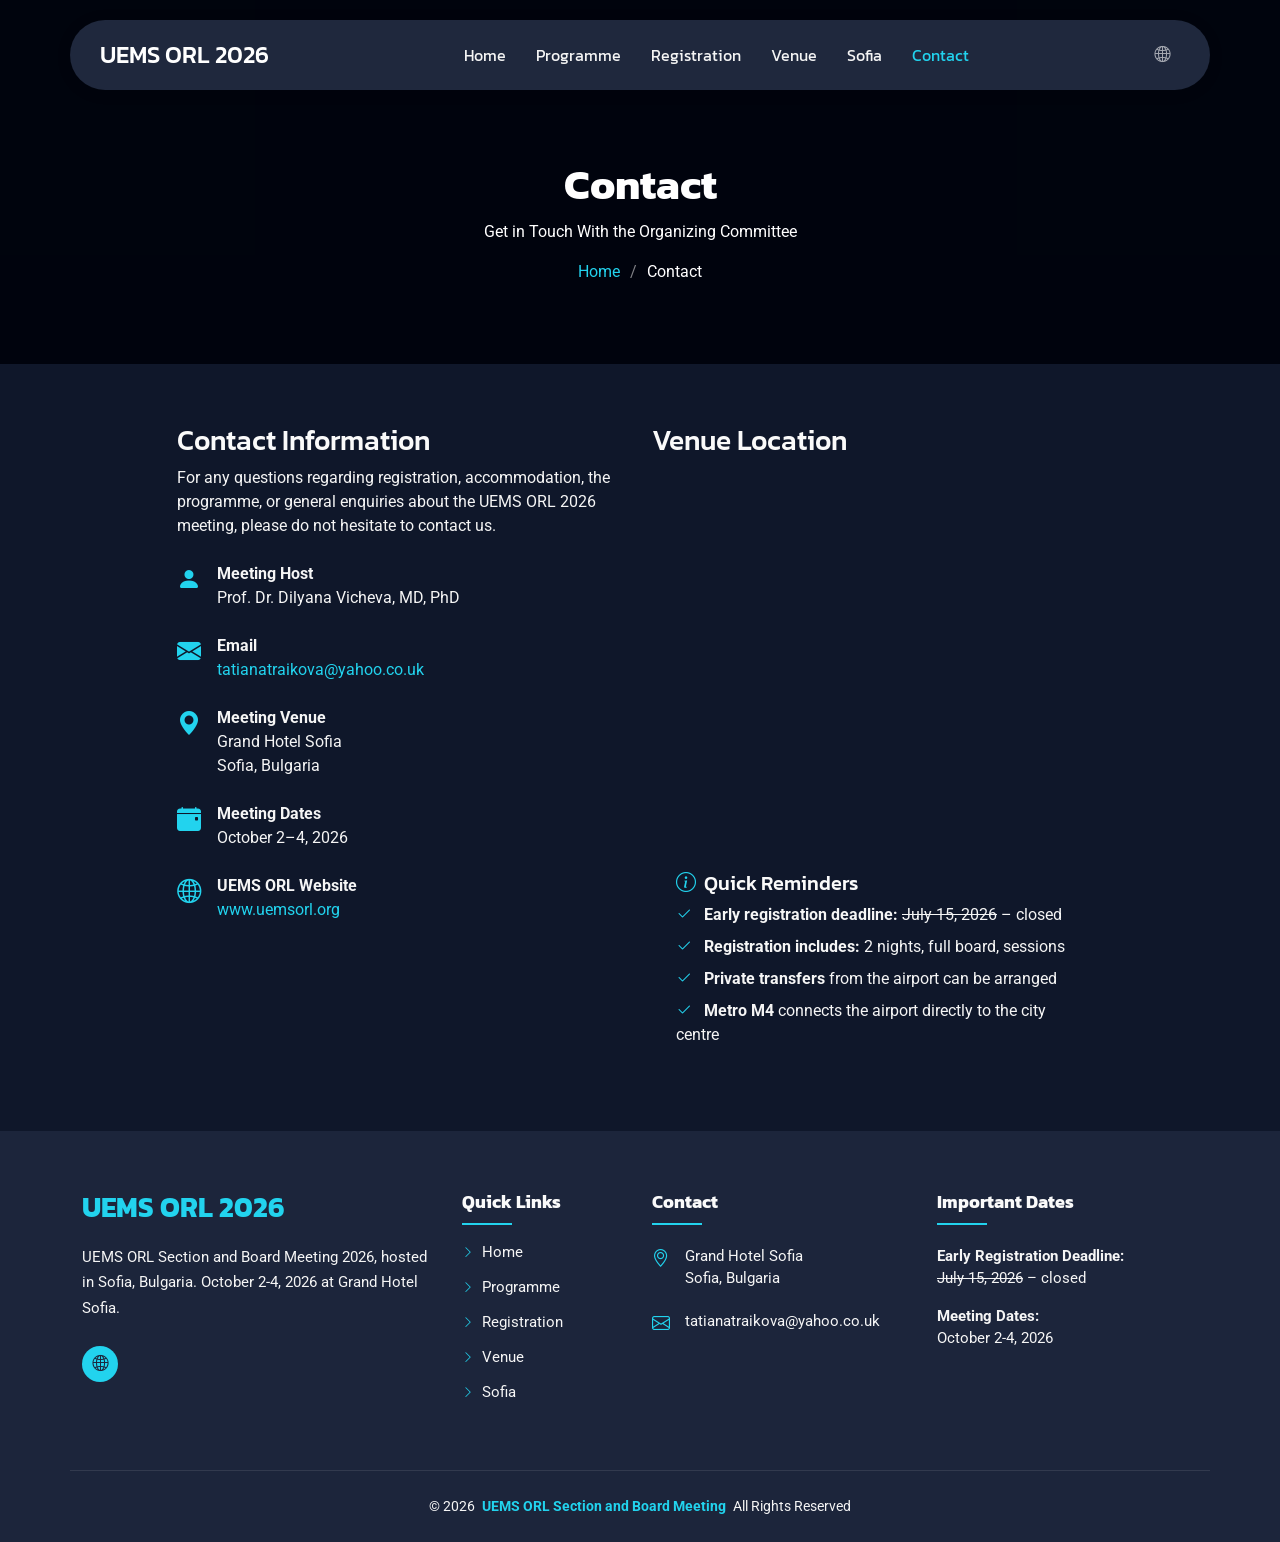
==== commit ff630a74: "Disabling early registration option" ====
--- a/contact.html
+++ b/contact.html
@@ -126,7 +126,7 @@
             <div class="p-4 rounded-3 light-background">
               <h5><i class="bi bi-info-circle me-2" style="color: var(--accent-color);"></i>Quick Reminders</h5>
               <ul class="list-unstyled mb-0">
-                <li class="mb-2"><i class="bi bi-check2 me-2" style="color: var(--accent-color);"></i> <strong>Early registration deadline:</strong> July 15, 2026</li>
+                <li class="mb-2"><i class="bi bi-check2 me-2" style="color: var(--accent-color);"></i> <strong>Early registration deadline:</strong> <s>July 15, 2026</s> &ndash; closed</li>
                 <li class="mb-2"><i class="bi bi-check2 me-2" style="color: var(--accent-color);"></i> <strong>Registration includes:</strong> 2 nights, full board, sessions</li>
                 <li class="mb-2"><i class="bi bi-check2 me-2" style="color: var(--accent-color);"></i> <strong>Private transfers</strong> from the airport can be arranged</li>
                 <li><i class="bi bi-check2 me-2" style="color: var(--accent-color);"></i> <strong>Metro M4</strong> connects the airport directly to the city centre</li>
@@ -177,7 +177,7 @@
           </div>
           <div class="col-lg-3 col-md-6 footer-newsletter">
             <h4>Important Dates</h4>
-            <p><strong>Early Registration Deadline:</strong><br>July 15, 2026</p>
+            <p><strong>Early Registration Deadline:</strong><br><s>July 15, 2026</s> &ndash; closed</p>
             <p><strong>Meeting Dates:</strong><br>October 2-4, 2026</p>
           </div>
         </div>
--- a/assets/css/main.css
+++ b/assets/css/main.css
@@ -1240,6 +1240,34 @@
   font-weight: 500;
 }
 
+.hero .countdown-note,
+.hero .countdown-message {
+  text-align: center;
+  margin: -16px 0 24px;
+  color: color-mix(in srgb, var(--default-color), transparent 20%);
+}
+
+.hero .countdown-message {
+  margin: 0 0 32px;
+  padding: 24px 16px;
+  border-radius: 12px;
+  font-size: 1.15rem;
+  background: color-mix(in srgb, var(--accent-color), transparent 92%);
+}
+
+.hero .countdown-message i {
+  display: block;
+  font-size: 2rem;
+  color: var(--accent-color);
+  margin-bottom: 8px;
+}
+
+.hero .countdown[hidden],
+.hero .countdown-note[hidden],
+.hero .countdown-message[hidden] {
+  display: none;
+}
+
 .hero .ticket-info {
   background: color-mix(in srgb, var(--default-color), transparent 95%);
   border-radius: 12px;
@@ -2238,6 +2266,126 @@
 
 .schedule .schedule-content .session-timeline .session-block.break .session-time::after {
   background: var(--accent-color);
+}
+
+/* Live / past sessions (set by assets/js/programme.js) */
+.schedule .schedule-content .session-timeline .session-block .live-badge {
+  display: none;
+  align-items: center;
+  gap: 6px;
+  margin-left: auto;
+  padding: 4px 10px;
+  border-radius: 20px;
+  font-size: 12px;
+  font-weight: 700;
+  text-transform: uppercase;
+  letter-spacing: 0.5px;
+  background: var(--accent-color);
+  color: var(--contrast-color);
+}
+
+.schedule .schedule-content .session-timeline .session-block.is-live .live-badge {
+  display: inline-flex;
+}
+
+.schedule .schedule-content .session-timeline .session-block.is-live .session-card {
+  border-color: var(--accent-color);
+  box-shadow: 0 0 0 1px var(--accent-color), 0 8px 30px color-mix(in srgb, var(--accent-color), transparent 75%);
+}
+
+.schedule .schedule-content .session-timeline .session-block.is-live .session-time::after {
+  background: var(--accent-color);
+  animation: session-pulse 1.6s ease-out infinite;
+}
+
+.schedule .schedule-content .session-timeline .session-block.is-past {
+  opacity: 0.5;
+}
+
+/* "Now" bar above the programme tabs */
+.schedule .programme-now {
+  max-width: 900px;
+  margin: 0 auto 40px;
+  padding: 16px 24px;
+  border-radius: 16px;
+  background: var(--surface-color);
+  border: 1px solid color-mix(in srgb, var(--accent-color), transparent 60%);
+  box-shadow: 0 8px 30px color-mix(in srgb, var(--accent-color), transparent 88%);
+}
+
+.schedule .programme-now[hidden] {
+  display: none;
+}
+
+.schedule .programme-now .now-row {
+  display: flex;
+  align-items: center;
+  flex-wrap: wrap;
+  gap: 8px 16px;
+  padding: 6px 0;
+}
+
+.schedule .programme-now .now-row + .now-row {
+  border-top: 1px solid color-mix(in srgb, var(--default-color), transparent 90%);
+  margin-top: 6px;
+  padding-top: 12px;
+}
+
+.schedule .programme-now .now-label {
+  display: inline-flex;
+  align-items: center;
+  gap: 6px;
+  font-size: 13px;
+  font-weight: 700;
+  text-transform: uppercase;
+  letter-spacing: 0.5px;
+  color: var(--accent-color);
+  white-space: nowrap;
+}
+
+.schedule .programme-now .now-label .now-time {
+  text-transform: none;
+}
+
+.schedule .programme-now .now-label.live {
+  padding: 4px 10px;
+  border-radius: 20px;
+  background: var(--accent-color);
+  color: var(--contrast-color);
+}
+
+.schedule .programme-now .now-title {
+  flex: 1;
+  min-width: 200px;
+  font-family: var(--heading-font);
+  font-weight: 500;
+  color: var(--heading-color);
+}
+
+.schedule .programme-now .now-title small {
+  font-family: var(--default-font);
+  font-weight: 400;
+  color: color-mix(in srgb, var(--default-color), transparent 35%);
+}
+
+.schedule .programme-now .now-jump {
+  border: 1px solid var(--accent-color);
+  background: transparent;
+  color: var(--accent-color);
+  border-radius: 20px;
+  padding: 4px 14px;
+  font-size: 14px;
+  transition: all 0.3s ease;
+}
+
+.schedule .programme-now .now-jump:hover {
+  background: var(--accent-color);
+  color: var(--contrast-color);
+}
+
+@keyframes session-pulse {
+  0% { box-shadow: 0 0 0 0 color-mix(in srgb, var(--accent-color), transparent 40%); }
+  100% { box-shadow: 0 0 0 12px color-mix(in srgb, var(--accent-color), transparent 100%); }
 }
 
 @media (max-width: 768px) {
@@ -2488,6 +2636,28 @@
   box-shadow: 0 5px 15px color-mix(in srgb, var(--accent-color), transparent 70%);
 }
 
+.tickets .ticket-card.ticket-closed {
+  opacity: 0.55;
+}
+
+.tickets .ticket-card.ticket-closed .price-section,
+.tickets .ticket-card.ticket-closed .ticket-subtitle {
+  text-decoration: line-through;
+}
+
+.tickets .ticket-card .closed-badge {
+  display: inline-block;
+  margin-top: 8px;
+  padding: 4px 12px;
+  border-radius: 20px;
+  font-size: 12px;
+  font-weight: 700;
+  text-transform: uppercase;
+  letter-spacing: 0.5px;
+  background: #ff6b6b;
+  color: #fff;
+}
+
 .tickets-2 .ticket-card.premium {
   transform: scale(1.05);
   border-color: var(--accent-color);
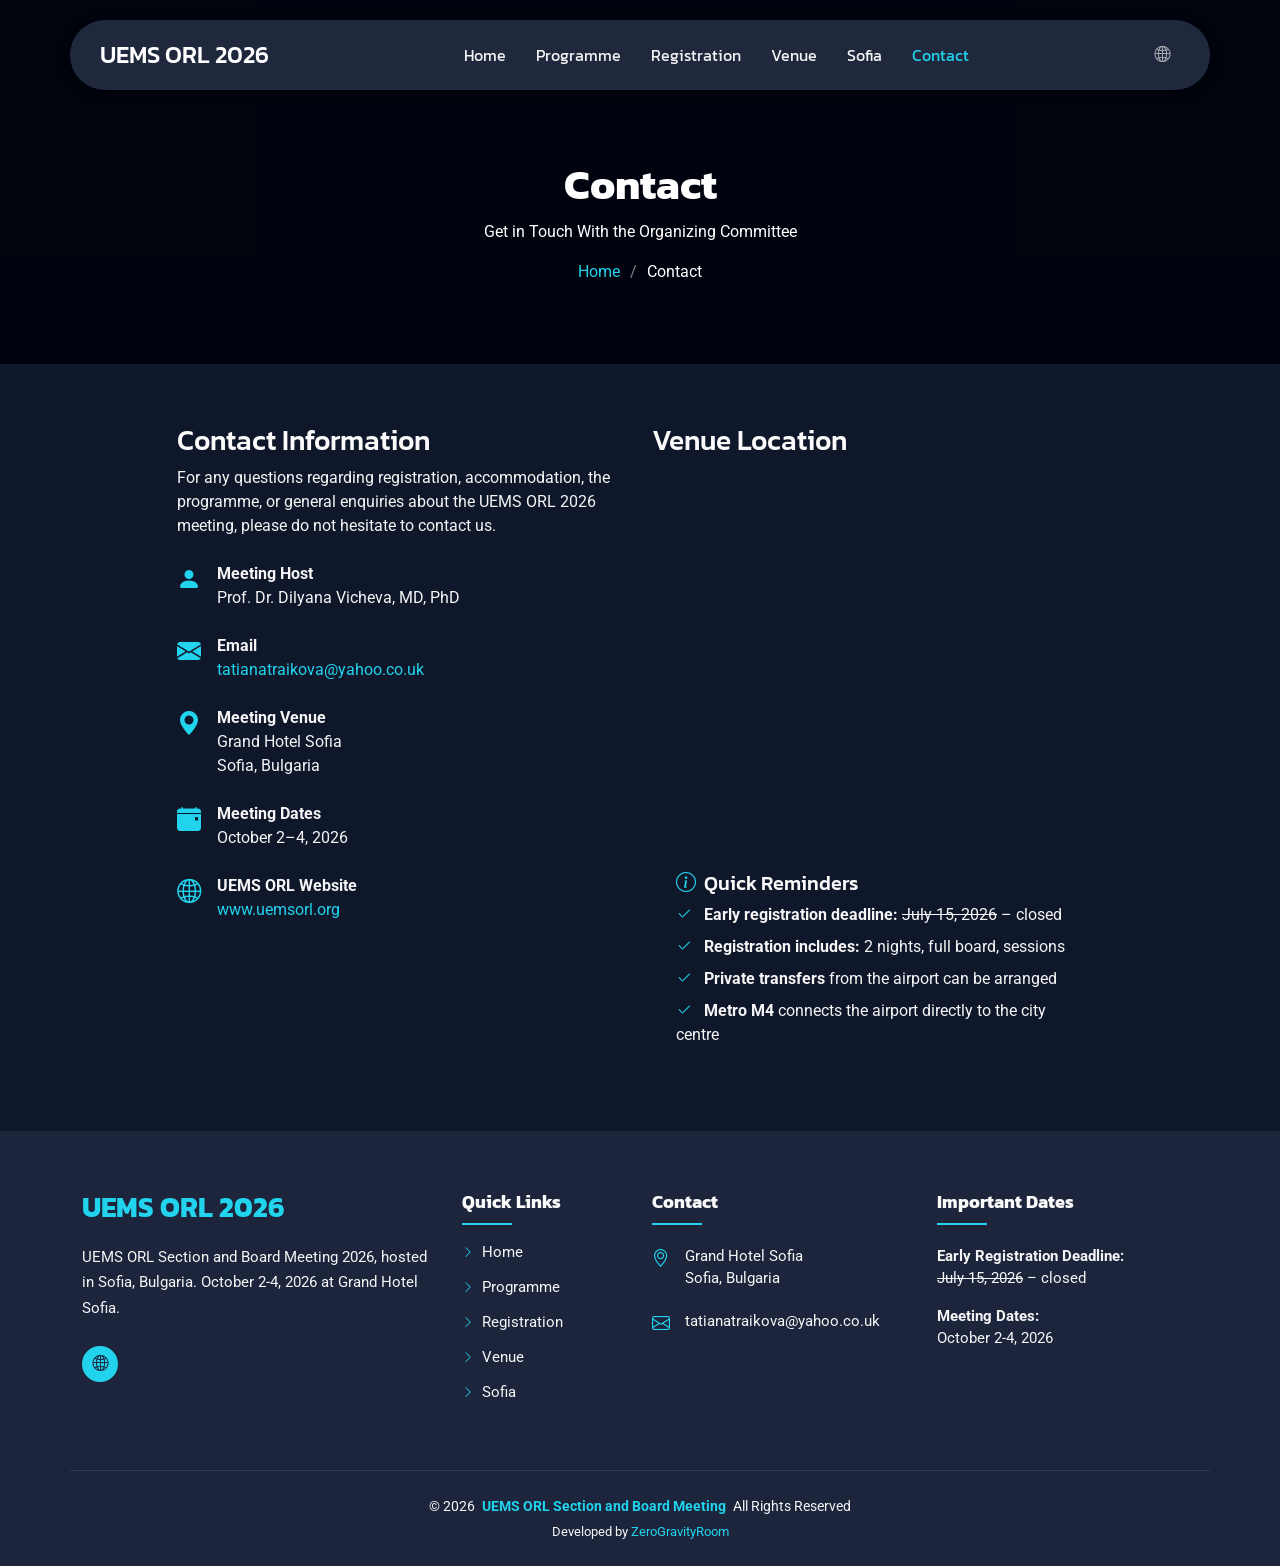
==== commit 082e1c62: "Add to calendar options in program - adding developer contact" ====
--- a/contact.html
+++ b/contact.html
@@ -185,6 +185,7 @@
     </div>
     <div class="container copyright text-center">
       <p>&copy; 2026 <strong class="px-1 sitename">UEMS ORL Section and Board Meeting</strong> All Rights Reserved</p>
+      <div class="credits">Developed by <a href="mailto:hello@zerogravityroom.com">ZeroGravityRoom</a></div>
     </div>
   </footer>
 
--- a/assets/css/main.css
+++ b/assets/css/main.css
@@ -2248,6 +2248,173 @@
   color: var(--contrast-color);
 }
 
+.schedule .schedule-content .session-timeline .session-block .session-card .add-to-calendar {
+  align-self: flex-start;
+}
+
+.schedule .add-to-calendar .dropdown-menu {
+  background: var(--surface-color);
+  border: 1px solid color-mix(in srgb, var(--default-color), transparent 85%);
+  border-radius: 12px;
+  padding: 6px;
+  box-shadow: 0 8px 30px color-mix(in srgb, var(--default-color), transparent 85%);
+}
+
+.schedule .add-to-calendar .dropdown-item {
+  display: flex;
+  align-items: center;
+  gap: 10px;
+  border-radius: 8px;
+  padding: 10px 14px;
+  font-size: 14px;
+  color: var(--default-color);
+}
+
+.schedule .add-to-calendar .dropdown-item:hover,
+.schedule .add-to-calendar .dropdown-item:focus {
+  background: color-mix(in srgb, var(--accent-color), transparent 90%);
+  color: var(--accent-color);
+}
+
+/* Select mode (pick several sessions to add to the calendar) */
+.schedule .programme-select {
+  position: sticky;
+  z-index: 20;
+  max-width: 900px;
+  margin: 0 auto 24px;
+  display: flex;
+  justify-content: flex-end;
+}
+
+.schedule .programme-select .select-tools {
+  display: none;
+  flex: 1;
+  align-items: center;
+  flex-wrap: wrap;
+  gap: 10px 12px;
+  padding: 12px 16px;
+  border-radius: 16px;
+  background: var(--surface-color);
+  border: 1px solid color-mix(in srgb, var(--accent-color), transparent 60%);
+  box-shadow: 0 8px 30px color-mix(in srgb, var(--background-color), transparent 30%);
+}
+
+.schedule .is-selecting .programme-select [data-select="start"] {
+  display: none;
+}
+
+.schedule .is-selecting .programme-select .select-tools {
+  display: flex;
+}
+
+.schedule .programme-select .select-count {
+  flex: 1;
+  font-size: 14px;
+  color: color-mix(in srgb, var(--default-color), transparent 25%);
+  white-space: nowrap;
+}
+
+.schedule .programme-select .select-btn {
+  display: inline-flex;
+  align-items: center;
+  justify-content: center;
+  gap: 8px;
+  border: 1px solid color-mix(in srgb, var(--accent-color), transparent 60%);
+  background: color-mix(in srgb, var(--accent-color), transparent 92%);
+  color: var(--accent-color);
+  border-radius: 12px;
+  padding: 9px 16px;
+  font-size: 14px;
+  font-weight: 500;
+  white-space: nowrap;
+  transition: all 0.3s ease;
+}
+
+.schedule .programme-select .select-btn:hover {
+  background: var(--accent-color);
+  color: var(--contrast-color);
+}
+
+.schedule .programme-select .select-btn.primary {
+  background: var(--accent-color);
+  color: var(--contrast-color);
+  border-color: var(--accent-color);
+}
+
+.schedule .programme-select .select-btn.primary:disabled {
+  opacity: 0.4;
+  cursor: not-allowed;
+}
+
+.schedule .programme-select .select-btn.icon {
+  padding: 9px 12px;
+  background: transparent;
+  border-color: transparent;
+  color: color-mix(in srgb, var(--default-color), transparent 30%);
+}
+
+.schedule .programme-select .select-btn.icon:hover {
+  color: var(--heading-color);
+  background: color-mix(in srgb, var(--default-color), transparent 90%);
+}
+
+.schedule .schedule-content .session-timeline .session-block .session-card {
+  position: relative;
+}
+
+.schedule .schedule-content .session-timeline .session-block .select-check {
+  display: none;
+  position: absolute;
+  top: 24px;
+  right: 24px;
+  width: 30px;
+  height: 30px;
+  padding: 0;
+  align-items: center;
+  justify-content: center;
+  border-radius: 8px;
+  border: 2px solid color-mix(in srgb, var(--default-color), transparent 55%);
+  background: transparent;
+  color: var(--contrast-color);
+  font-size: 18px;
+  transition: all 0.2s ease;
+}
+
+.schedule .schedule-content .session-timeline .session-block .select-check i {
+  opacity: 0;
+}
+
+.schedule .is-selecting .session-timeline .session-block .add-to-calendar {
+  display: none;
+}
+
+.schedule .is-selecting .session-timeline .session-block.is-selectable .select-check {
+  display: inline-flex;
+}
+
+.schedule .is-selecting .session-timeline .session-block.is-selectable .session-card {
+  cursor: pointer;
+  user-select: none;
+}
+
+.schedule .is-selecting .session-timeline .session-block.is-selectable .session-meta {
+  padding-right: 40px;
+}
+
+.schedule .is-selecting .session-timeline .session-block.is-selected .session-card {
+  border-color: var(--accent-color);
+  box-shadow: 0 0 0 1px var(--accent-color);
+}
+
+.schedule .is-selecting .session-timeline .session-block.is-selected .select-check {
+  background: var(--accent-color);
+  border-color: var(--accent-color);
+}
+
+.schedule .is-selecting .session-timeline .session-block.is-selected .select-check i {
+  opacity: 1;
+}
+
 .schedule .schedule-content .session-timeline .session-block.keynote .session-time::after {
   background: #ff6b6b;
 }
@@ -2418,8 +2585,37 @@
     font-size: 18px;
   }
 
+  .schedule .schedule-content .session-timeline .session-block .session-card .add-to-calendar {
+    align-self: stretch;
+  }
+
+  .schedule .schedule-content .session-timeline .session-block .select-check {
+    top: 16px;
+    right: 16px;
+  }
+
+  .schedule .programme-select .select-count {
+    order: 1;
+    flex-basis: calc(100% - 60px);
+  }
+
+  .schedule .programme-select [data-select="cancel"] {
+    order: 2;
+  }
+
+  .schedule .programme-select [data-select="all"] {
+    order: 3;
+    flex: 1;
+  }
+
+  .schedule .programme-select [data-select="add"] {
+    order: 4;
+    flex: 1;
+  }
+
   .schedule .schedule-content .session-timeline .session-block .session-card .add-to-schedule {
     align-self: stretch;
+    width: 100%;
     text-align: center;
   }
 }
